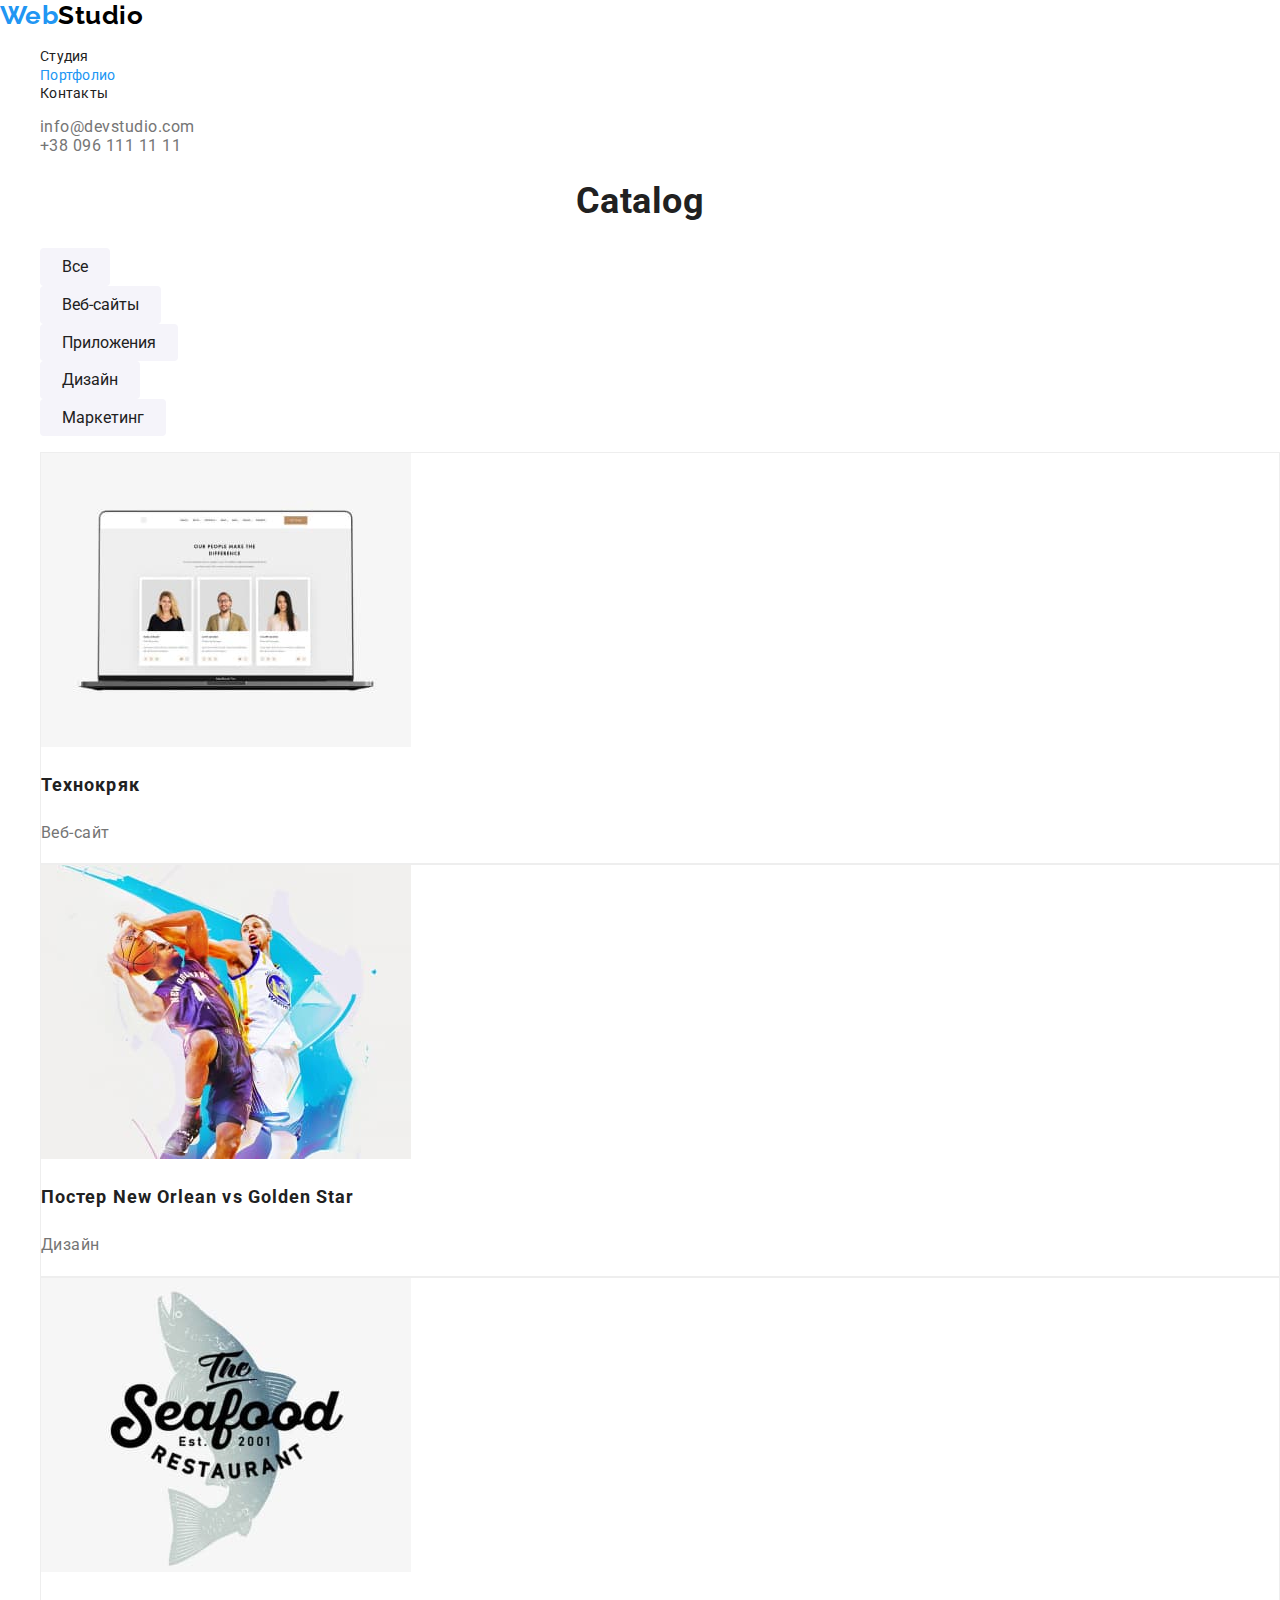
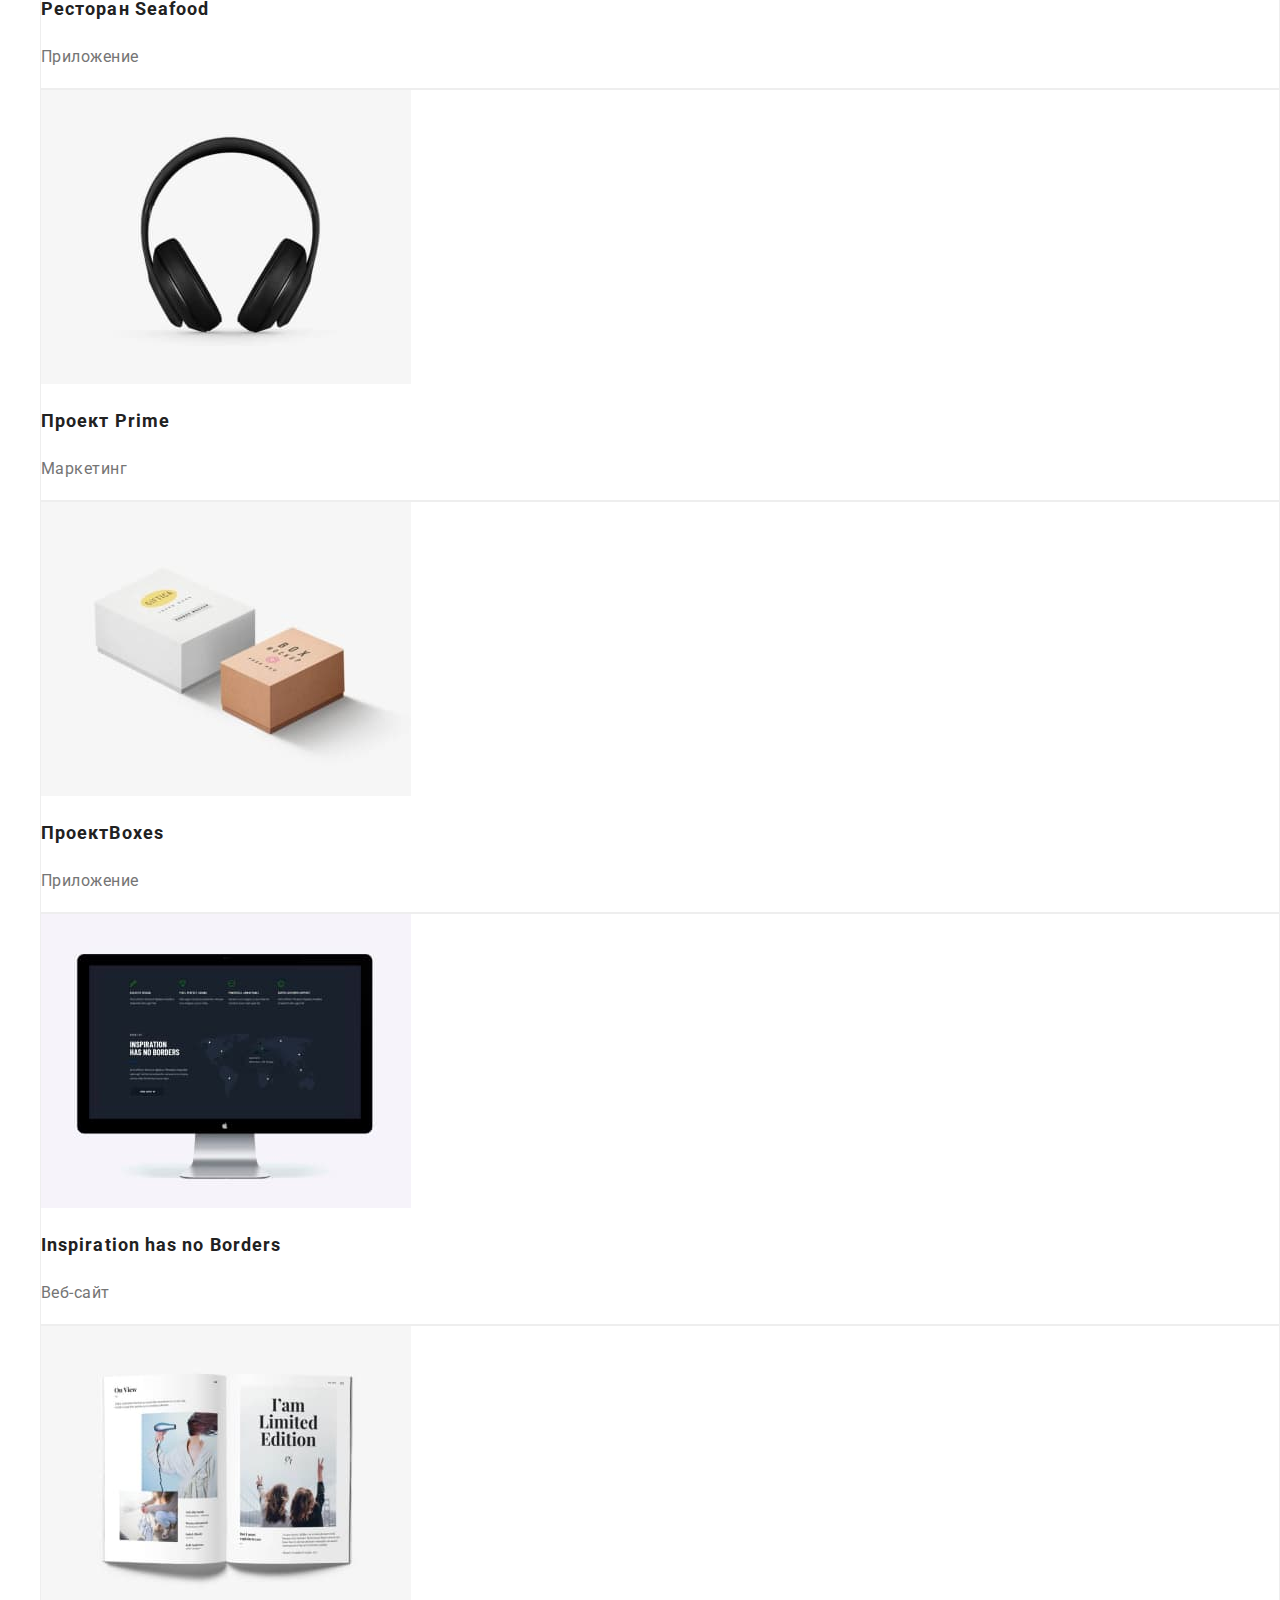
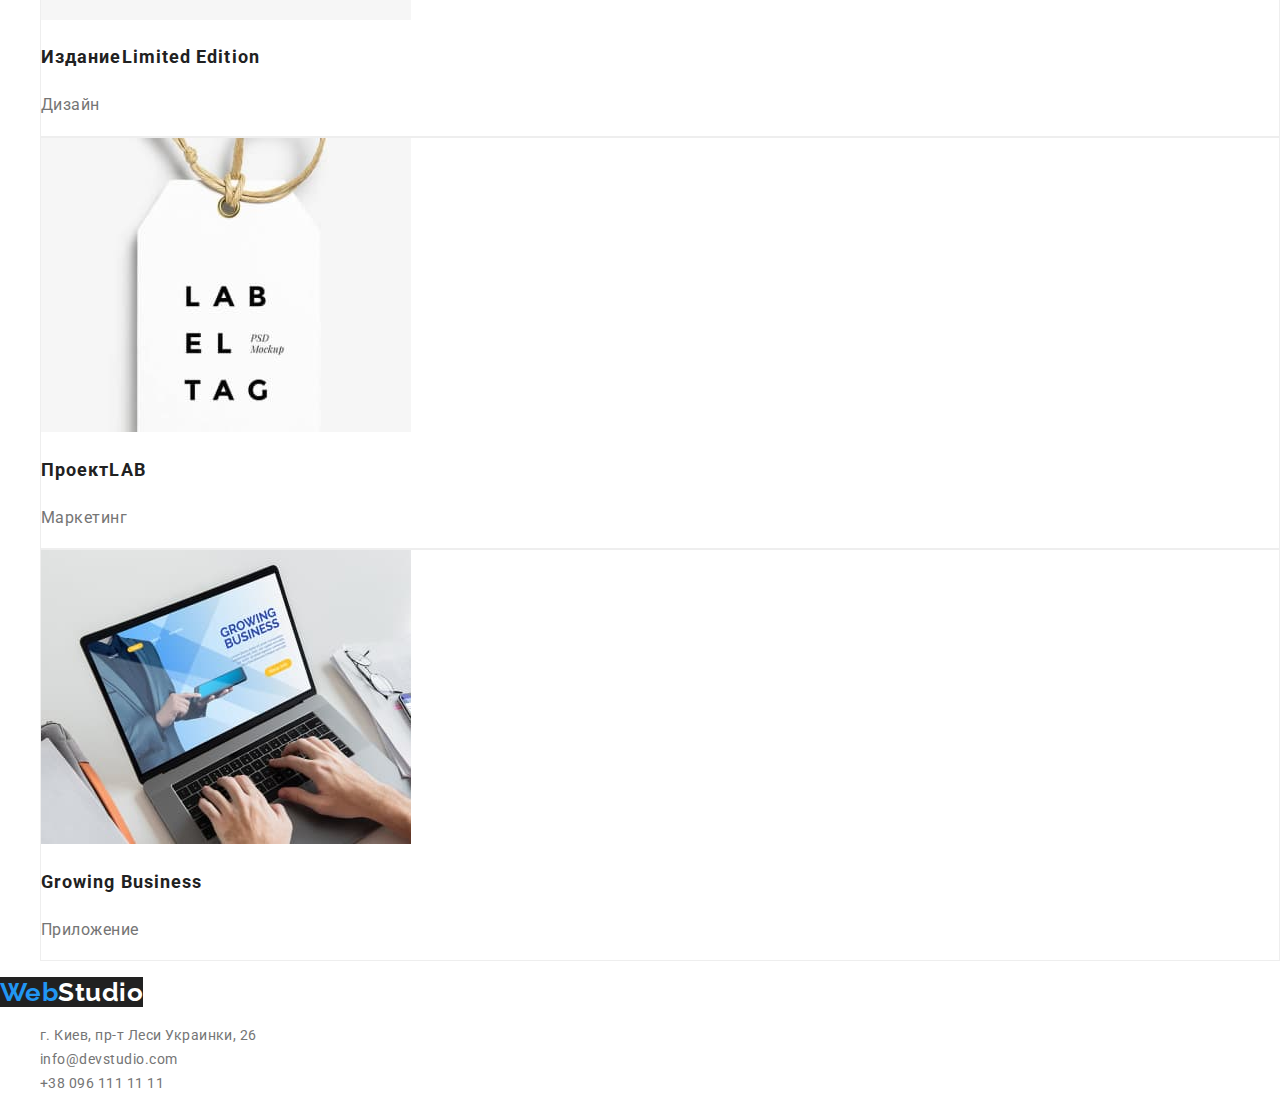
==== portfolio.html @ 79426d32 "p16" ====
<!DOCTYPE html>
<html lang="ru">
<head>
    <meta charset="UTF-8">
    <meta http-equiv="X-UA-Compatible" content="IE=edge">
    <meta name="viewport" content="width=device-width, initial-scale=1.0">
    <title>Portfolio</title>
    <link rel="preconnect" href="https://fonts.googleapis.com">
    <link rel="preconnect" href="https://fonts.gstatic.com" crossorigin>
    <link rel="preconnect" href="https://fonts.googleapis.com">
    <link rel="preconnect" href="https://fonts.gstatic.com" crossorigin>
    <link href="https://fonts.googleapis.com/css2?family=Raleway:wght@700&family=Roboto:wght@400;500;700;900&display=swap"
        rel="stylesheet">
    <link rel="stylesheet" href="https://cdnjs.cloudflare.com/ajax/libs/modern-normalize/1.1.0/modern-normalize.min.css">
    <link rel="stylesheet" href="./css/common.css">
    <link rel="stylesheet" href="./css/style.css">
</head>
<body>
    <header class="page-header">
        <div class="container">
            <nav class="site-nav">
                <a class="logo" lang="en" href="#">
                    <span class="logo-part" lang="en">Web</span>Studio
                </a>
                <ul class="list">
                    <li class="item">
                        <a class="link" href="./index.html">
                            Студия
                        </a>
                    </li>
                    <li class="item">
                        <a class="link current" href="./portfolio.html">
                            Портфолио
                        </a>
                    </li>
                    <li class="item">
                        <a class="link" href="#">
                            Контакты
                        </a>
                    </li>
                </ul>
            </nav>
            <ul class="contacts list">
                <li class="item">
                    <a class="link" href="mailto:info@devstudio.com">
                        info@devstudio.com
                    </a>
                </li>
                <li class="item">
                    <a class="link" href="tel:+380961111111">
                        +38 096 111 11 11
                    </a>
                </li>
            </ul>
        </div>
    </header>
    <main>
        <section class="catalog">
            <div class="container container-menu">
                <h1 class="section-title" lang="en">
                    Catalog
                </h1>
                <ul class="menu-list list">
                    <li class="item">
                        <button type="button" class="btn">
                            Все
                        </button>
                    </li>
                    <li class="item">
                        <button type="button" class="btn">
                            Веб-сайты
                        </button>
                    <li class="item">
                        <button type="button" class="btn">
                            Приложения
                        </button>
                    </li>
                    <li class="item">
                        <button type="button" class="btn">
                            Дизайн
                        </button>
                    </li>
                    <li class="item">
                        <button type="button" class="btn">
                            Маркетинг
                        </button>
                    </li>
                </ul>
            </div>
            <div class="container container-catalog">
                <ul class="catalog-list list">
                    <li class="item">
                        <a class="link" href="">
                            <img class="image" src="./images/portfolio/catalog_img1.jpg" alt="страница_веб-сайта" width="370">
                            <h2 class="title">Технокряк</h2>
                            <p class="inform">Веб-сайт</p>
                        </a>
                    </li>
                    <li class="item">
                        <a class="link" href="">
                            <img class="image" src="./images/portfolio/catalog_img2.jpg" alt="баскетбол" width="370">
                            <h2 class="title">Постер <span lang="en">New Orlean vs Golden Star</span></h2>
                            <p class="inform">Дизайн</p>
                        </a>
                    </li>
                    <li class="item">
                        <a class="link" href="">
                            <img class="image" src="./images/portfolio/catalog_img3.jpg" alt="лого-рыба" width="370">
                            <h2 class="title">Ресторан <span lang="en">Seafood</span></h2>
                            <p class="inform">Приложение</p>
                        </a>
                    </li>
                    <li class="item">
                        <a class="link" href="">
                            <img class="image" src="./images/portfolio/catalog_img4.jpg" alt="наушники" width="370">
                            <h2 class="title">Проект <span lang="en">Prime</span></h2>
                            <p class="inform">Маркетинг</p>
                        </a>
                    </li>
                    <li class="item">
                        <a class="link" href="">
                            <img class="image" src="./images/portfolio/catalog_img5.jpg" alt="коробки" width="370">
                            <h2 class="title">Проект<span lang="en">Boxes</span></h2>
                            <p class="inform">Приложение</p>
                        </a>
                    </li>
                    <li class="item">
                        <a class="link" href="">
                            <img class="image" src="./images/portfolio/catalog_img6.jpg" alt="страница_веб-сайта" width="370">
                            <h2 class="title" lang="en">Inspiration has no Borders</h2>
                            <p class="inform">Веб-сайт</p>
                        </a>
                    </li>
                    <li class="item">
                        <a class="link" href="">
                            <img class="image" src="./images/portfolio/catalog_img7.jpg" alt="журнал" width="370">
                            <h2 class="title">Издание<span lang="en">Limited Edition</span></h2>
                            <p class="inform">Дизайн</p>
                        </a>
                    </li>
                    <li class="item">
                        <a class="link" href="">
                            <img class="image" src="./images/portfolio/catalog_img8.jpg" alt="етикетка" width="370">
                            <h2 class="title">Проект<span lang="en">LAB</span></h2>
                            <p class="inform">Маркетинг</p>
                        </a>
                    </li>
                    <li class="item">
                        <a class="link" href="">
                            <img class="image" src="./images/portfolio/catalog_img9.jpg" alt="работа_с_ПК" width="370">
                            <h2 class="title" lang="en">Growing Business</h2>
                            <p class="inform">Приложение</p>
                        </a>
                    </li>
                </ul>
            </div>
        </section>
    </main>
    <footer class="page-footer">
        <div class="container">
            <a class="logo" lang="en" href="#">
                <span class="logo-part" lang="en">Web</span>Studio
            </a>
            <address>
                <ul class="address list">
                    <li class="item">
                        <a class="link" href="https://goo.gl/maps/qqfPJEeKQyeXZiAr5">
                            г. Киев, пр-т Леси Украинки, 26
                        </a>
                    </li>
                    <li class="item">
                        <a class="link" href="mailto:info@devstudio.com">
                            info@devstudio.com
                        </a>
                    </li>
                    <li class="item">
                        <a class="link" href="tel:+380961111111">
                            +38 096 111 11 11
                        </a>
                    </li>
                </ul>
            </address>
        </div>
    </footer>
</body>
</html>
---- css/common.css ----
:root {
  --primary-text-color: #757575;
  --title-text-color: #212121;
  --accent-color: #2196f3;
}
html {
  box-sizing: border-box;
}
*,
*::before,
*::after {
  box-sizing: inherit;
}
body {
  margin: 0;
  color: var(--primary-text-color);
  font-family: 'Roboto', sans-serif;
  letter-spacing: 0.03em;
}
.list {
  list-style: none;
}
.section-title {
  color: var(--title-text-color);
  font-weight: 700;
  font-size: 36px;
  line-height: 1.25;
  text-align: center;
}
---- css/style.css ----
/* backgdr-col #E5E5E5, #F5F4FA;
backgdr-col head #fff
цвет осн текста #757575
active col #2196F3
фон героя и футера #2F303A
фон сеекции #F5F4FA 
font-family: 'Raleway', sans-serif;
font-family: 'Roboto', sans-serif;
bold = 700
normal = 400
container(Studio) wigth 1700+30px
pading l+r = 15px
*/

/* header start */
.logo {
  color: #000000;
  font-family: 'Raleway', sans-serif;
  font-weight: 700;
  font-size: 26px;
  line-height: 1.2;
  text-decoration: none;
}
.logo-part {
  color: var(--accent-color);
}
.site-nav .link {
  color: var(--title-text-color);
  font-size: 14px;
  line-height: 1.14;
  letter-spacing: 0.02em;
  text-decoration: none;
}
.site-nav .link.current {
  color: var(--accent-color);
}
.site-nav .link:hover,
.site-nav .link:focus {
  color: var(--accent-color);
}
.contacts .link {
  color: var(--primary-text-color);
  text-decoration: none;
}
.contacts .link:hover,
.contacts .link:focus {
  color: var(--accent-color);
}
/* Hero sect start */
.hero .btn {
  color: #ffffff;
  background-color: var(--accent-color);
  font-weight: 700;
  font-size: 16px;
  line-height: 1.8;
  letter-spacing: 0.06em;
  text-align: center;
}
.hero .title {
  font-weight: 900;
  font-size: 44px;
  line-height: 1.4;
  letter-spacing: 0.06em;
  text-transform: uppercase;
  text-align: center;
  color: #ffffff;
  background-color: var(--title-text-color);
}
/* Benefits */
.benefits .title {
  color: var(--title-text-color);
  font-weight: 700;
  font-size: 14px;
  line-height: 1.14;
  text-transform: uppercase;
}
.benefits .inform {
  color: var(--primary-text-color);
  font-size: 14px;
  line-height: 1.7;
}
/* Our-team */
.our-team .title {
  color: var(--title-text-color);
  font-weight: 500;
  font-size: 16px;
  line-height: 1.18;
}
.our-team .item {
  filter: drop-shadow(0px 4px 4px rgba(0, 0, 0, 0.25));
}
.our-team .inform {
  color: var(--primary-text-color);
  font-size: 16px;
  line-height: 1.18;
}
/* Menu */
.btn {
  color: var(--title-text-color);
  background-color: #f5f4fa;
  font-family: inherit;
  font-size: 16px;
  line-height: 1.6;
  padding: 6px 22px;
  border-radius: 4px;
  border: transparent;
}
.menu-list .btn {
  color: var(--title-text-color);
  background-color: #f5f4fa;
}
.menu-list .btn:hover,
.menu-list .btn:focus {
  color: #ffffff;
  background-color: var(--accent-color);
}
/* Catalog */
.catalog a {
  text-decoration: none;
}
.catalog .title {
  color: var(--title-text-color);
  font-weight: 700;
  font-size: 18px;
  line-height: 2;
  letter-spacing: 0.06em;
}
.catalog .inform {
  color: var(--primary-text-color);
  font-size: 16px;
  line-height: 1.8;
}
.catalog-list .item {
  border: 1px solid #eeeeee;
}
/* Footer */
.address .link {
  font-style: normal;
  font-weight: normal;
  font-size: 14px;
  line-height: 1.7;
  text-decoration: none;
  color: var(--primary-text-color);
}
footer .logo {
  font-weight: 700;
  font-size: 26px;
  line-height: 31px;
  color: #fff;
  background-color: var(--title-text-color);
}
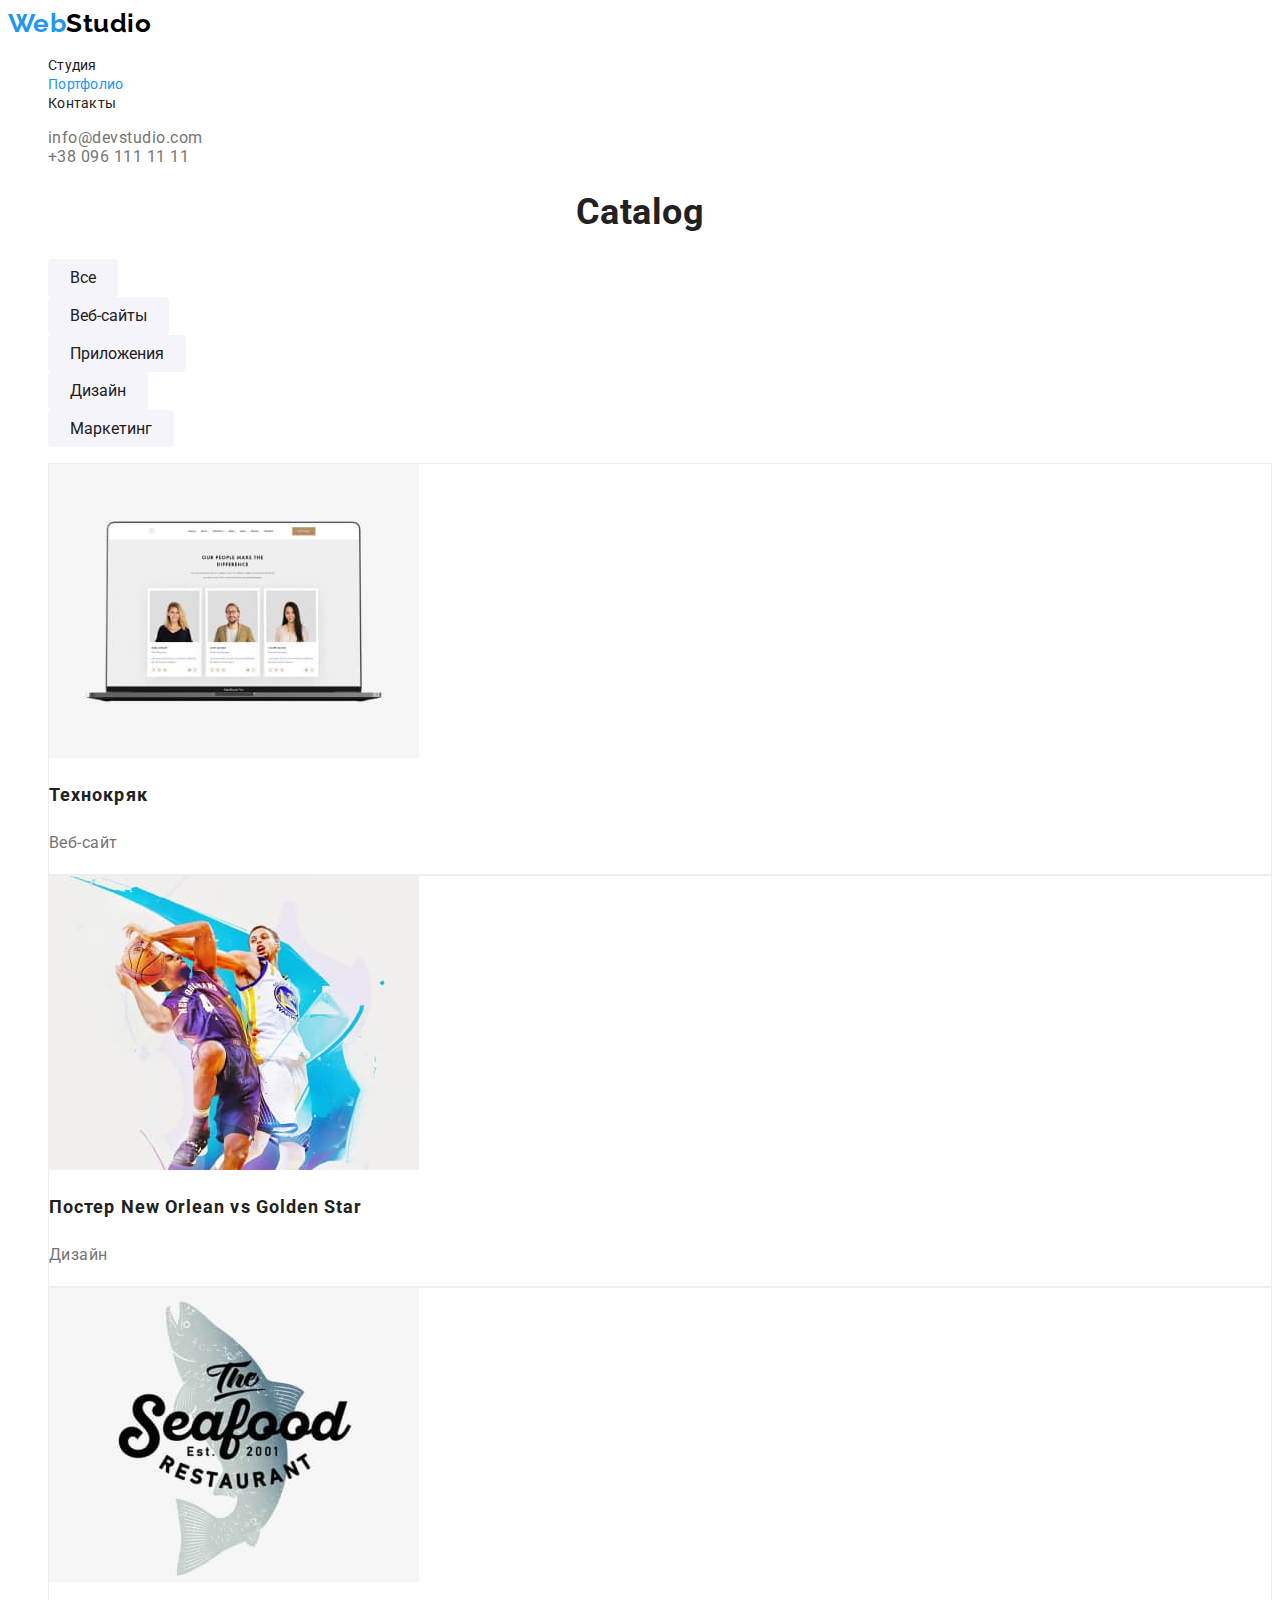
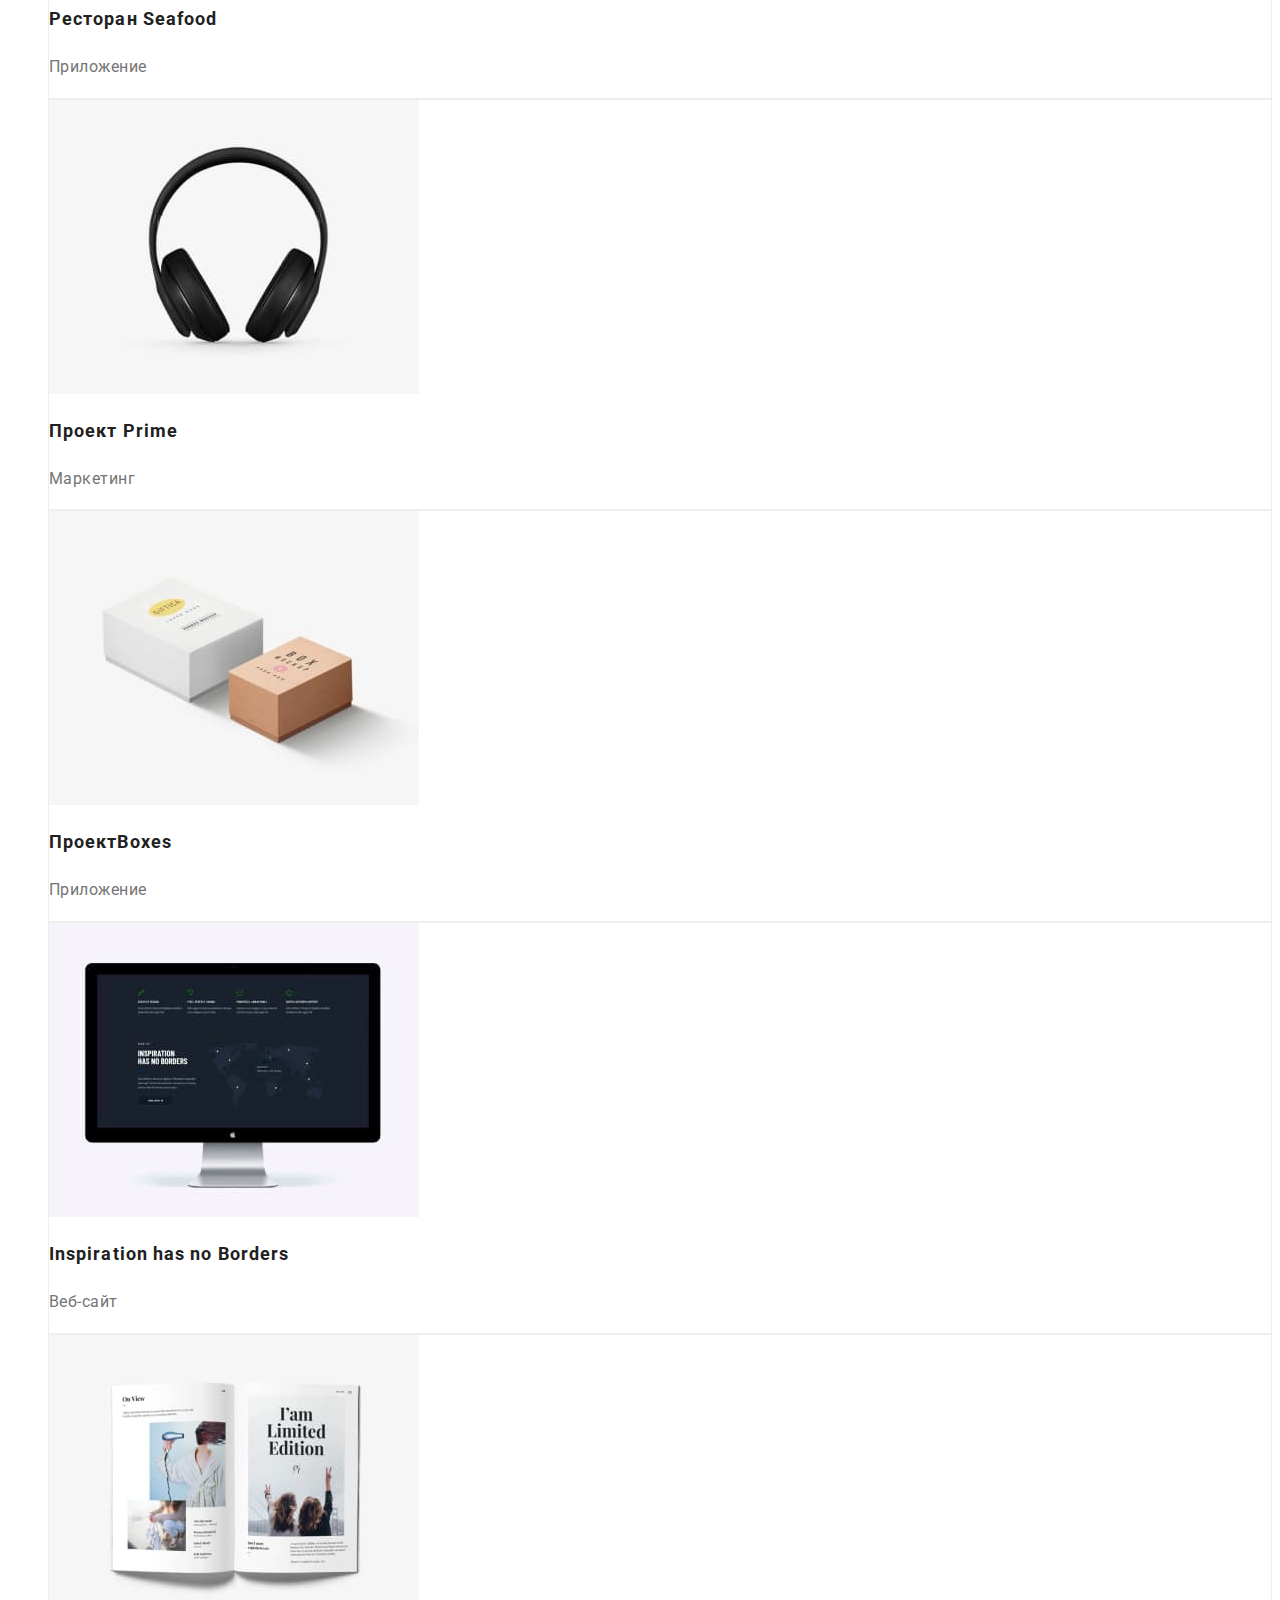
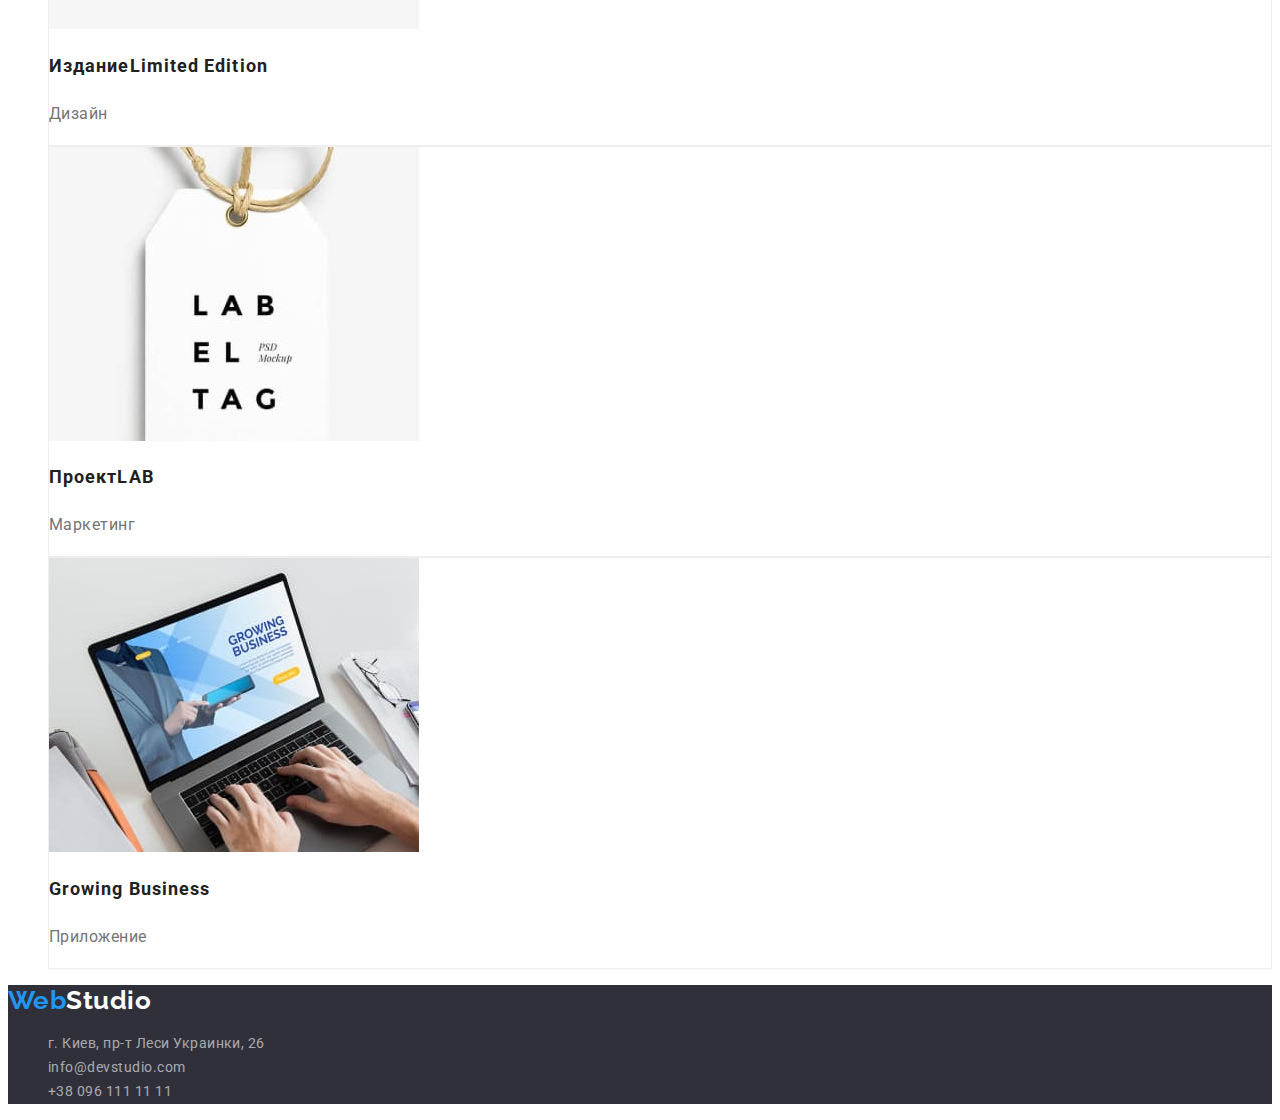
==== commit f41a526a: "point17" ====
--- a/portfolio.html
+++ b/portfolio.html
@@ -11,176 +11,166 @@
     <link rel="preconnect" href="https://fonts.gstatic.com" crossorigin>
     <link href="https://fonts.googleapis.com/css2?family=Raleway:wght@700&family=Roboto:wght@400;500;700;900&display=swap"
         rel="stylesheet">
-    <link rel="stylesheet" href="https://cdnjs.cloudflare.com/ajax/libs/modern-normalize/1.1.0/modern-normalize.min.css">
-    <link rel="stylesheet" href="./css/common.css">
     <link rel="stylesheet" href="./css/style.css">
 </head>
 <body>
     <header class="page-header">
-        <div class="container">
-            <nav class="site-nav">
-                <a class="logo" lang="en" href="#">
-                    <span class="logo-part" lang="en">Web</span>Studio
+        <nav class="site-nav">
+            <a class="logo" lang="en" href="#">
+                <span class="logo-part" lang="en">Web</span>Studio
+            </a>
+            <ul class="list">
+                <li class="item">
+                    <a class="link" href="./index.html">
+                        Студия
+                    </a>
+                </li>
+                <li class="item">
+                    <a class="link current" href="./portfolio.html">
+                        Портфолио
+                    </a>
+                </li>
+                <li class="item">
+                    <a class="link" href="#">
+                        Контакты
+                    </a>
+                </li>
+            </ul>
+        </nav>
+        <ul class="contacts list">
+            <li class="item">
+                <a class="link contact" href="mailto:info@devstudio.com">
+                    info@devstudio.com
                 </a>
-                <ul class="list">
-                    <li class="item">
-                        <a class="link" href="./index.html">
-                            Студия
-                        </a>
-                    </li>
-                    <li class="item">
-                        <a class="link current" href="./portfolio.html">
-                            Портфолио
-                        </a>
-                    </li>
-                    <li class="item">
-                        <a class="link" href="#">
-                            Контакты
-                        </a>
-                    </li>
-                </ul>
-            </nav>
-            <ul class="contacts list">
+            </li>
+            <li class="item">
+                <a class="link contact" href="tel:+380961111111">
+                    +38 096 111 11 11
+                </a>
+            </li>
+        </ul>
+    </header>
+    <main>
+        <section class="catalog">
+            <h1 class="section-title" lang="en">
+                Catalog
+            </h1>
+            <ul class="menu-list list">
                 <li class="item">
-                    <a class="link" href="mailto:info@devstudio.com">
+                    <button type="button" class="btn">
+                        Все
+                    </button>
+                </li>
+                <li class="item">
+                    <button type="button" class="btn">
+                        Веб-сайты
+                    </button>
+                <li class="item">
+                    <button type="button" class="btn">
+                        Приложения
+                    </button>
+                </li>
+                <li class="item">
+                    <button type="button" class="btn">
+                        Дизайн
+                    </button>
+                </li>
+                <li class="item">
+                    <button type="button" class="btn">
+                        Маркетинг
+                    </button>
+                </li>
+            </ul>
+            <ul class="catalog-list list">
+                <li class="item">
+                    <a class="link" href="">
+                        <img class="image" src="./images/portfolio/catalog_img1.jpg" alt="страница_веб-сайта" width="370">
+                        <h2 class="title">Технокряк</h2>
+                        <p class="inform">Веб-сайт</p>
+                    </a>
+                </li>
+                <li class="item">
+                    <a class="link" href="">
+                        <img class="image" src="./images/portfolio/catalog_img2.jpg" alt="баскетбол" width="370">
+                        <h2 class="title">Постер <span lang="en">New Orlean vs Golden Star</span></h2>
+                        <p class="inform">Дизайн</p>
+                    </a>
+                </li>
+                <li class="item">
+                    <a class="link" href="">
+                        <img class="image" src="./images/portfolio/catalog_img3.jpg" alt="лого-рыба" width="370">
+                        <h2 class="title">Ресторан <span lang="en">Seafood</span></h2>
+                        <p class="inform">Приложение</p>
+                    </a>
+                </li>
+                <li class="item">
+                    <a class="link" href="">
+                        <img class="image" src="./images/portfolio/catalog_img4.jpg" alt="наушники" width="370">
+                        <h2 class="title">Проект <span lang="en">Prime</span></h2>
+                        <p class="inform">Маркетинг</p>
+                    </a>
+                </li>
+                <li class="item">
+                    <a class="link" href="">
+                        <img class="image" src="./images/portfolio/catalog_img5.jpg" alt="коробки" width="370">
+                        <h2 class="title">Проект<span lang="en">Boxes</span></h2>
+                        <p class="inform">Приложение</p>
+                    </a>
+                </li>
+                <li class="item">
+                    <a class="link" href="">
+                        <img class="image" src="./images/portfolio/catalog_img6.jpg" alt="страница_веб-сайта" width="370">
+                        <h2 class="title" lang="en">Inspiration has no Borders</h2>
+                        <p class="inform">Веб-сайт</p>
+                    </a>
+                </li>
+                <li class="item">
+                    <a class="link" href="">
+                        <img class="image" src="./images/portfolio/catalog_img7.jpg" alt="журнал" width="370">
+                        <h2 class="title">Издание<span lang="en">Limited Edition</span></h2>
+                        <p class="inform">Дизайн</p>
+                    </a>
+                </li>
+                <li class="item">
+                    <a class="link" href="">
+                        <img class="image" src="./images/portfolio/catalog_img8.jpg" alt="етикетка" width="370">
+                        <h2 class="title">Проект<span lang="en">LAB</span></h2>
+                        <p class="inform">Маркетинг</p>
+                    </a>
+                </li>
+                <li class="item">
+                    <a class="link" href="">
+                        <img class="image" src="./images/portfolio/catalog_img9.jpg" alt="работа_с_ПК" width="370">
+                        <h2 class="title" lang="en">Growing Business</h2>
+                        <p class="inform">Приложение</p>
+                    </a>
+                </li>
+            </ul>
+        </section>
+    </main>
+    <footer class="page-footer">
+        <a class="logo" lang="en" href="#">
+            <span class="logo-part" lang="en">Web</span>Studio
+        </a>
+        <address>
+            <ul class="address list">
+                <li class="item">
+                    <a class="link" href="https://goo.gl/maps/qqfPJEeKQyeXZiAr5">
+                        г. Киев, пр-т Леси Украинки, 26
+                    </a>
+                </li>
+                <li class="item">
+                    <a class="link contact" href="mailto:info@devstudio.com">
                         info@devstudio.com
                     </a>
                 </li>
                 <li class="item">
-                    <a class="link" href="tel:+380961111111">
+                    <a class="link contact" href="tel:+380961111111">
                         +38 096 111 11 11
                     </a>
                 </li>
             </ul>
-        </div>
-    </header>
-    <main>
-        <section class="catalog">
-            <div class="container container-menu">
-                <h1 class="section-title" lang="en">
-                    Catalog
-                </h1>
-                <ul class="menu-list list">
-                    <li class="item">
-                        <button type="button" class="btn">
-                            Все
-                        </button>
-                    </li>
-                    <li class="item">
-                        <button type="button" class="btn">
-                            Веб-сайты
-                        </button>
-                    <li class="item">
-                        <button type="button" class="btn">
-                            Приложения
-                        </button>
-                    </li>
-                    <li class="item">
-                        <button type="button" class="btn">
-                            Дизайн
-                        </button>
-                    </li>
-                    <li class="item">
-                        <button type="button" class="btn">
-                            Маркетинг
-                        </button>
-                    </li>
-                </ul>
-            </div>
-            <div class="container container-catalog">
-                <ul class="catalog-list list">
-                    <li class="item">
-                        <a class="link" href="">
-                            <img class="image" src="./images/portfolio/catalog_img1.jpg" alt="страница_веб-сайта" width="370">
-                            <h2 class="title">Технокряк</h2>
-                            <p class="inform">Веб-сайт</p>
-                        </a>
-                    </li>
-                    <li class="item">
-                        <a class="link" href="">
-                            <img class="image" src="./images/portfolio/catalog_img2.jpg" alt="баскетбол" width="370">
-                            <h2 class="title">Постер <span lang="en">New Orlean vs Golden Star</span></h2>
-                            <p class="inform">Дизайн</p>
-                        </a>
-                    </li>
-                    <li class="item">
-                        <a class="link" href="">
-                            <img class="image" src="./images/portfolio/catalog_img3.jpg" alt="лого-рыба" width="370">
-                            <h2 class="title">Ресторан <span lang="en">Seafood</span></h2>
-                            <p class="inform">Приложение</p>
-                        </a>
-                    </li>
-                    <li class="item">
-                        <a class="link" href="">
-                            <img class="image" src="./images/portfolio/catalog_img4.jpg" alt="наушники" width="370">
-                            <h2 class="title">Проект <span lang="en">Prime</span></h2>
-                            <p class="inform">Маркетинг</p>
-                        </a>
-                    </li>
-                    <li class="item">
-                        <a class="link" href="">
-                            <img class="image" src="./images/portfolio/catalog_img5.jpg" alt="коробки" width="370">
-                            <h2 class="title">Проект<span lang="en">Boxes</span></h2>
-                            <p class="inform">Приложение</p>
-                        </a>
-                    </li>
-                    <li class="item">
-                        <a class="link" href="">
-                            <img class="image" src="./images/portfolio/catalog_img6.jpg" alt="страница_веб-сайта" width="370">
-                            <h2 class="title" lang="en">Inspiration has no Borders</h2>
-                            <p class="inform">Веб-сайт</p>
-                        </a>
-                    </li>
-                    <li class="item">
-                        <a class="link" href="">
-                            <img class="image" src="./images/portfolio/catalog_img7.jpg" alt="журнал" width="370">
-                            <h2 class="title">Издание<span lang="en">Limited Edition</span></h2>
-                            <p class="inform">Дизайн</p>
-                        </a>
-                    </li>
-                    <li class="item">
-                        <a class="link" href="">
-                            <img class="image" src="./images/portfolio/catalog_img8.jpg" alt="етикетка" width="370">
-                            <h2 class="title">Проект<span lang="en">LAB</span></h2>
-                            <p class="inform">Маркетинг</p>
-                        </a>
-                    </li>
-                    <li class="item">
-                        <a class="link" href="">
-                            <img class="image" src="./images/portfolio/catalog_img9.jpg" alt="работа_с_ПК" width="370">
-                            <h2 class="title" lang="en">Growing Business</h2>
-                            <p class="inform">Приложение</p>
-                        </a>
-                    </li>
-                </ul>
-            </div>
-        </section>
-    </main>
-    <footer class="page-footer">
-        <div class="container">
-            <a class="logo" lang="en" href="#">
-                <span class="logo-part" lang="en">Web</span>Studio
-            </a>
-            <address>
-                <ul class="address list">
-                    <li class="item">
-                        <a class="link" href="https://goo.gl/maps/qqfPJEeKQyeXZiAr5">
-                            г. Киев, пр-т Леси Украинки, 26
-                        </a>
-                    </li>
-                    <li class="item">
-                        <a class="link" href="mailto:info@devstudio.com">
-                            info@devstudio.com
-                        </a>
-                    </li>
-                    <li class="item">
-                        <a class="link" href="tel:+380961111111">
-                            +38 096 111 11 11
-                        </a>
-                    </li>
-                </ul>
-            </address>
-        </div>
+        </address>
     </footer>
 </body>
 </html>--- a/css/style.css
+++ b/css/style.css
@@ -11,7 +11,43 @@
 container(Studio) wigth 1700+30px
 pading l+r = 15px
 */
-
+/* ------- */
+:root {
+  --primary-text-color: #757575;
+  --title-text-color: #212121;
+  --accent-color: #2196f3;
+}
+body {
+  background-color: #ffffff;
+  color: var(--primary-text-color);
+  font-family: 'Roboto', sans-serif;
+  letter-spacing: 0.03em;
+}
+.list {
+  list-style: none;
+}
+.section-title {
+  color: var(--title-text-color);
+  font-weight: 700;
+  font-size: 36px;
+  line-height: 1.25;
+  text-align: center;
+}
+.link.contact:hover,
+.link.contact:focus {
+  color: var(--accent-color);
+}
+.btn {
+  color: var(--title-text-color);
+  background-color: #f5f4fa;
+  font-family: inherit;
+  font-size: 16px;
+  line-height: 1.6;
+  padding: 6px 22px;
+  border-radius: 4px;
+  border: transparent;
+  cursor: pointer;
+}
 /* header start */
 .logo {
   color: #000000;
@@ -42,20 +78,7 @@
   color: var(--primary-text-color);
   text-decoration: none;
 }
-.contacts .link:hover,
-.contacts .link:focus {
-  color: var(--accent-color);
-}
 /* Hero sect start */
-.hero .btn {
-  color: #ffffff;
-  background-color: var(--accent-color);
-  font-weight: 700;
-  font-size: 16px;
-  line-height: 1.8;
-  letter-spacing: 0.06em;
-  text-align: center;
-}
 .hero .title {
   font-weight: 900;
   font-size: 44px;
@@ -65,6 +88,15 @@
   text-align: center;
   color: #ffffff;
   background-color: var(--title-text-color);
+}
+.hero .btn {
+  color: #ffffff;
+  background-color: var(--accent-color);
+  font-weight: 700;
+  font-size: 16px;
+  line-height: 1.8;
+  letter-spacing: 0.06em;
+  text-align: center;
 }
 /* Benefits */
 .benefits .title {
@@ -80,14 +112,14 @@
   line-height: 1.7;
 }
 /* Our-team */
+.our-team {
+  background: #f5f4fa;
+}
 .our-team .title {
   color: var(--title-text-color);
   font-weight: 500;
   font-size: 16px;
   line-height: 1.18;
-}
-.our-team .item {
-  filter: drop-shadow(0px 4px 4px rgba(0, 0, 0, 0.25));
 }
 .our-team .inform {
   color: var(--primary-text-color);
@@ -95,16 +127,7 @@
   line-height: 1.18;
 }
 /* Menu */
-.btn {
-  color: var(--title-text-color);
-  background-color: #f5f4fa;
-  font-family: inherit;
-  font-size: 16px;
-  line-height: 1.6;
-  padding: 6px 22px;
-  border-radius: 4px;
-  border: transparent;
-}
+
 .menu-list .btn {
   color: var(--title-text-color);
   background-color: #f5f4fa;
@@ -131,21 +154,22 @@
   line-height: 1.8;
 }
 .catalog-list .item {
+  background: #ffffff;
   border: 1px solid #eeeeee;
 }
 /* Footer */
+.page-footer {
+  background: #2f303a;
+}
 .address .link {
   font-style: normal;
-  font-weight: normal;
+  font-weight: 400;
   font-size: 14px;
   line-height: 1.7;
   text-decoration: none;
-  color: var(--primary-text-color);
+  color: rgba(255, 255, 255, 0.6);
 }
-footer .logo {
-  font-weight: 700;
-  font-size: 26px;
-  line-height: 31px;
+.page-footer .logo {
   color: #fff;
-  background-color: var(--title-text-color);
+  background-color: #2f303a;
 }
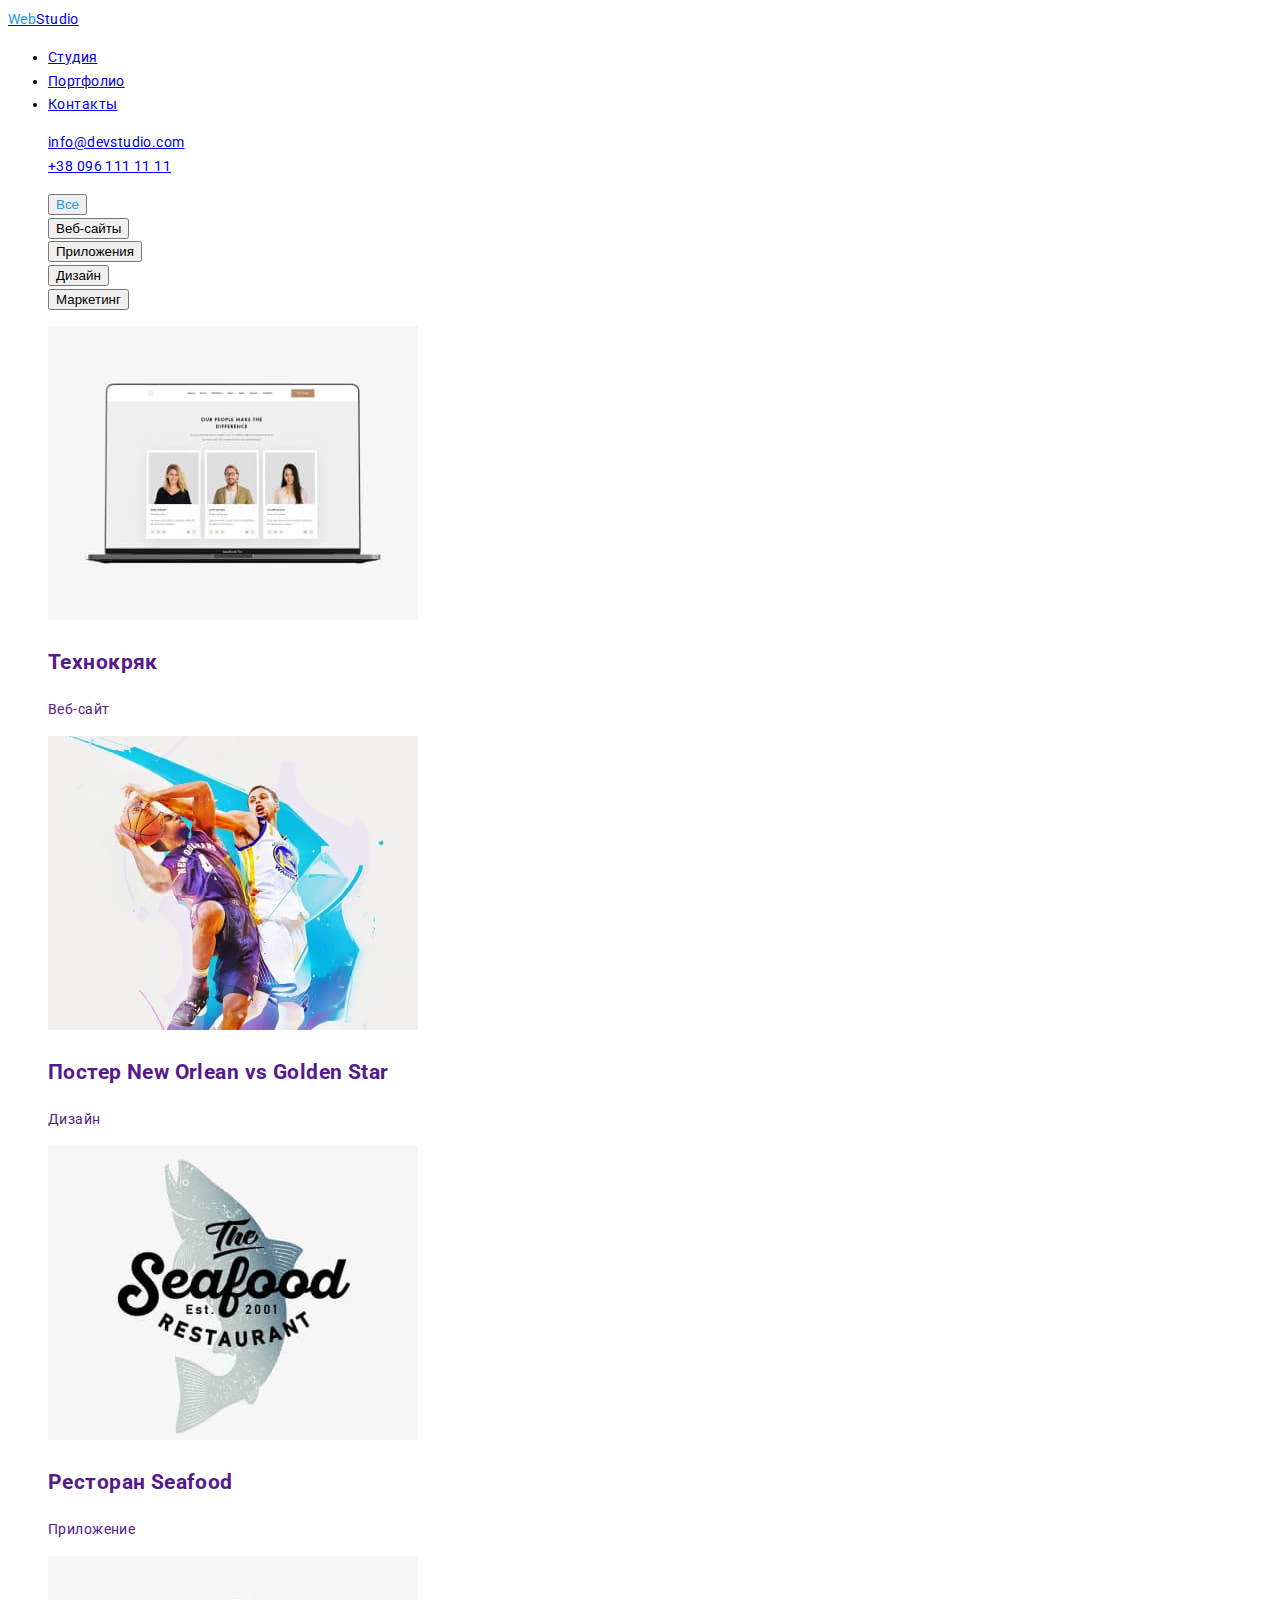
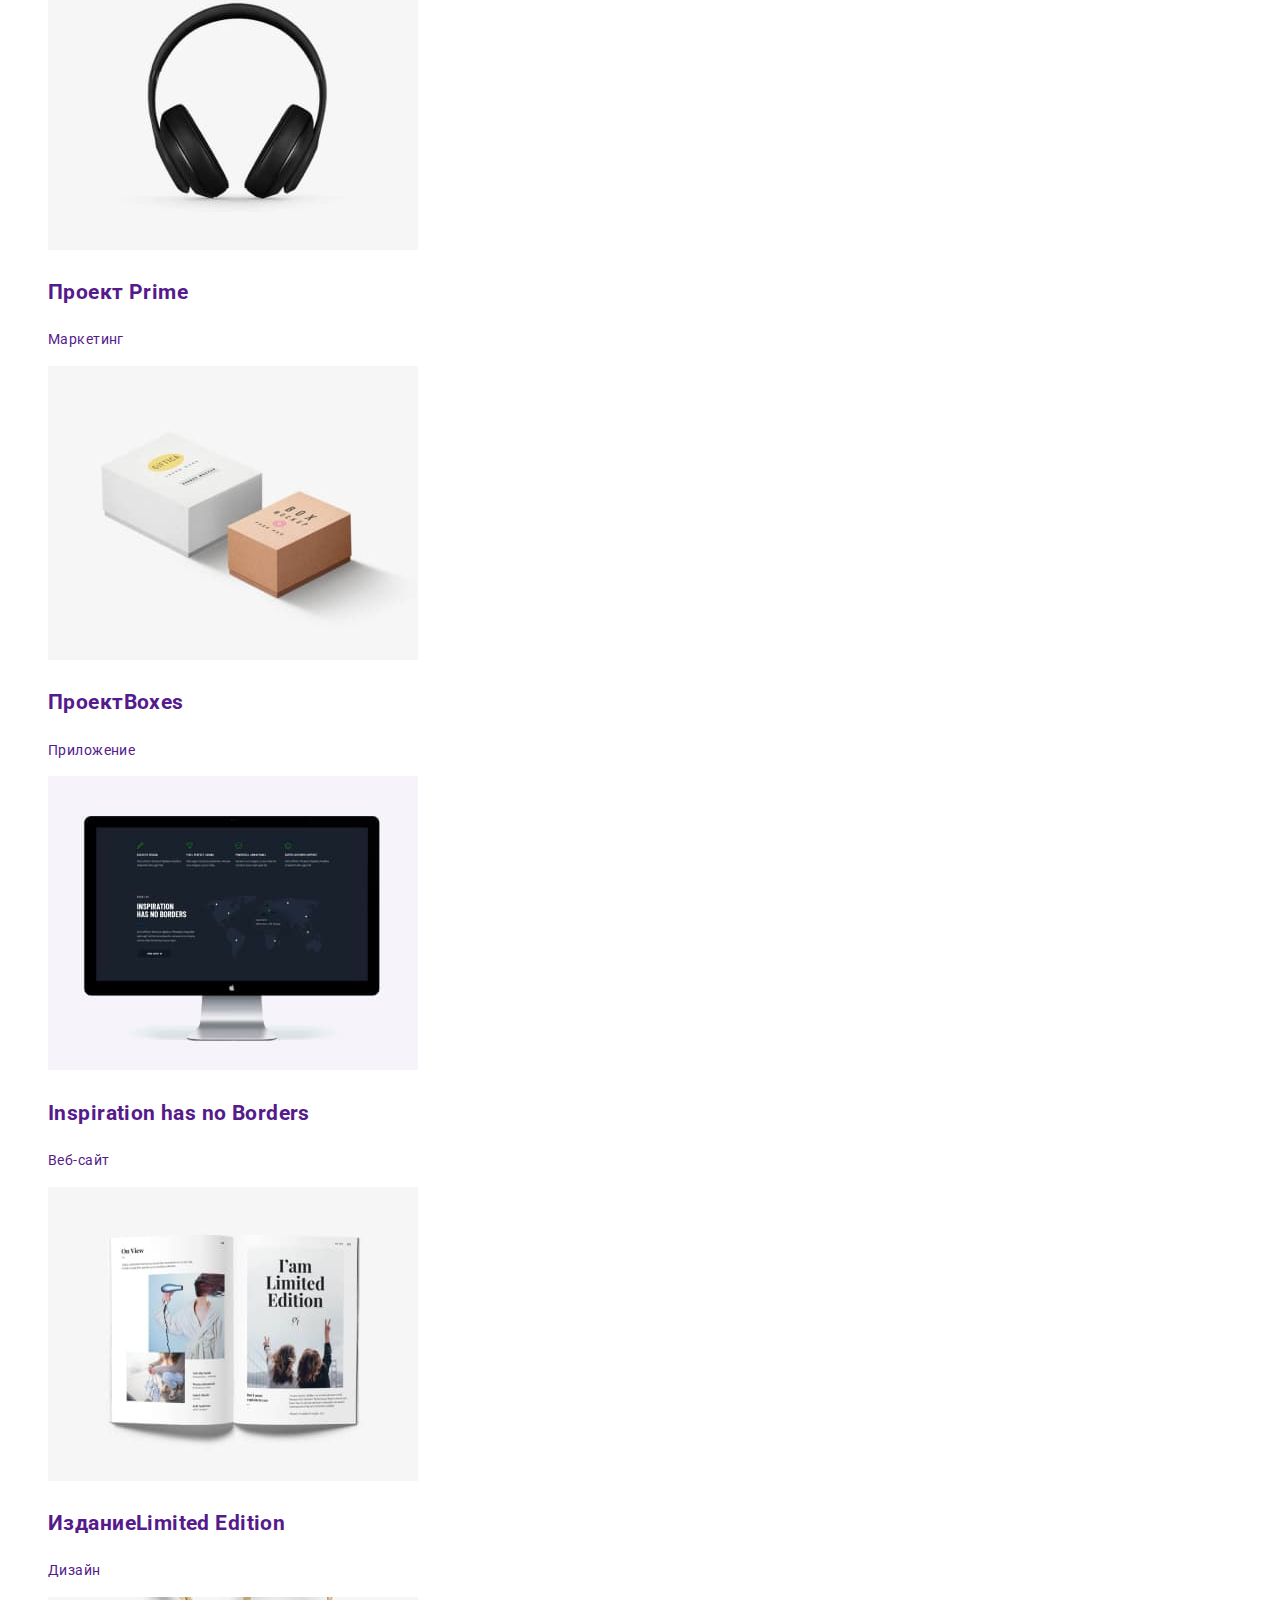
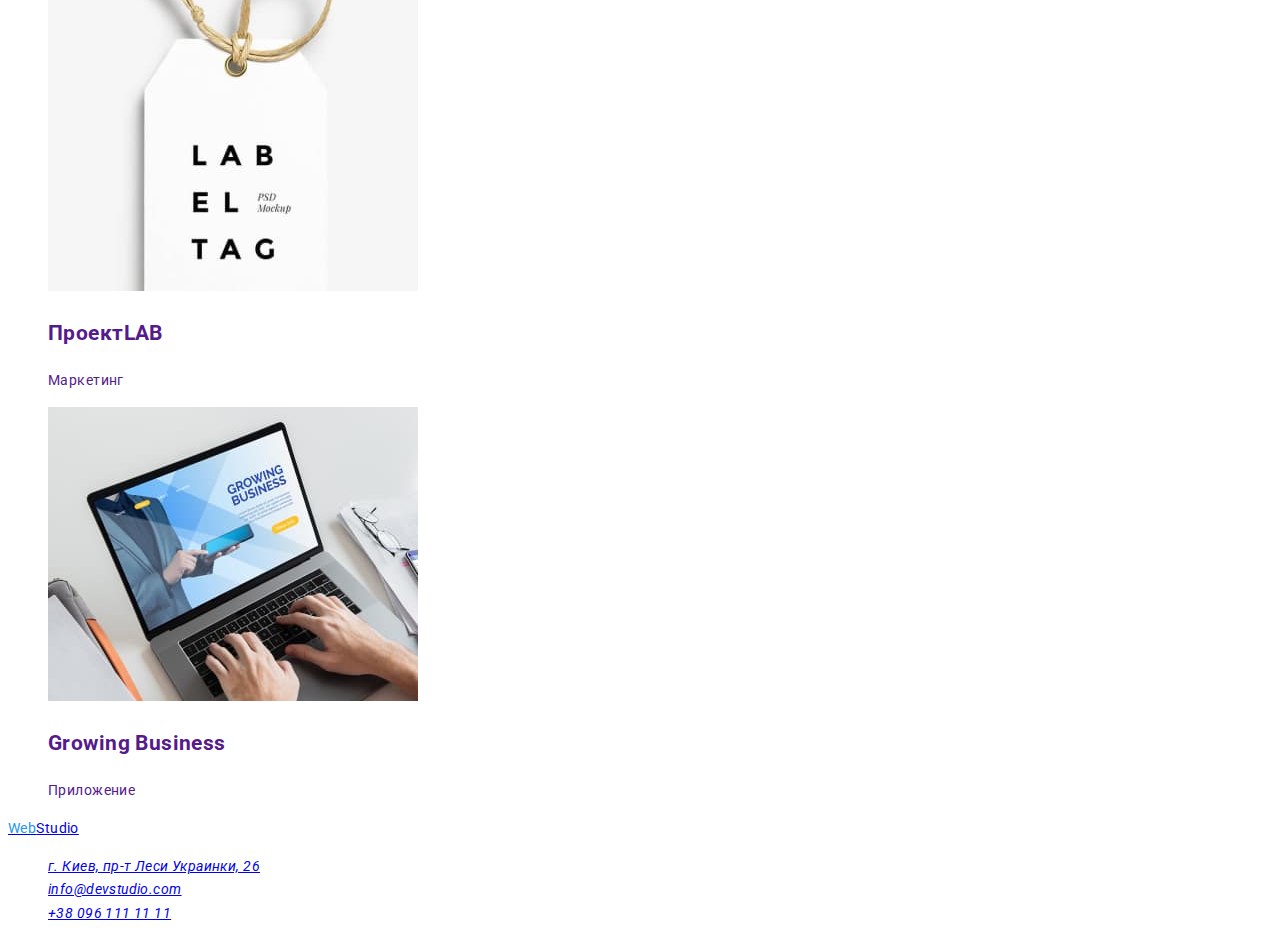
==== commit dbfa83f6: "p20" ====
--- a/portfolio.html
+++ b/portfolio.html
@@ -7,44 +7,42 @@
     <title>Portfolio</title>
     <link rel="preconnect" href="https://fonts.googleapis.com">
     <link rel="preconnect" href="https://fonts.gstatic.com" crossorigin>
-    <link rel="preconnect" href="https://fonts.googleapis.com">
-    <link rel="preconnect" href="https://fonts.gstatic.com" crossorigin>
     <link href="https://fonts.googleapis.com/css2?family=Raleway:wght@700&family=Roboto:wght@400;500;700;900&display=swap"
         rel="stylesheet">
     <link rel="stylesheet" href="./css/style.css">
 </head>
 <body>
-    <header class="page-header">
-        <nav class="site-nav">
-            <a class="logo" lang="en" href="#">
+    <header class="header">
+        <nav class="nav">
+            <a class="header-logo" lang="en" href="#">
                 <span class="logo-part" lang="en">Web</span>Studio
             </a>
-            <ul class="list">
-                <li class="item">
-                    <a class="link" href="./index.html">
+            <ul class="nav-list">
+                <li class="nav-item">
+                    <a class="nav-link" href="./index.html">
                         Студия
                     </a>
                 </li>
-                <li class="item">
-                    <a class="link current" href="./portfolio.html">
+                <li class="nav-item"-nav>
+                    <a class="nav-link current" href="./portfolio.html">
                         Портфолио
                     </a>
                 </li>
-                <li class="item">
-                    <a class="link" href="#">
+                <li class="nav-item">
+                    <a class="nav-link" href="#">
                         Контакты
                     </a>
                 </li>
             </ul>
         </nav>
-        <ul class="contacts list">
-            <li class="item">
-                <a class="link contact" href="mailto:info@devstudio.com">
+        <ul class="header-contacts list">
+            <li class="header-contacts-item">
+                <a class="header-contacts-link contact" href="mailto:info@devstudio.com">
                     info@devstudio.com
                 </a>
             </li>
-            <li class="item">
-                <a class="link contact" href="tel:+380961111111">
+            <li class="header-contacts-item">
+                <a class="header-contacts-link contact" href="tel:+380961111111">
                     +38 096 111 11 11
                 </a>
             </li>
@@ -52,120 +50,120 @@
     </header>
     <main>
         <section class="catalog">
-            <h1 class="section-title" lang="en">
+            <h1 hidden class="catalog-title section-title" lang="en">
                 Catalog
             </h1>
-            <ul class="menu-list list">
-                <li class="item">
-                    <button type="button" class="btn">
+            <ul class="filter-list list">
+                <li class="filter-item">
+                    <button type="button" class="filter-btn btn-current">
                         Все
                     </button>
                 </li>
-                <li class="item">
-                    <button type="button" class="btn">
+                <li class="filter-item">
+                    <button type="button" class="filter-btn">
                         Веб-сайты
                     </button>
-                <li class="item">
-                    <button type="button" class="btn">
+                <li class="filter-item">
+                    <button type="button" class="filter-btn">
                         Приложения
                     </button>
                 </li>
-                <li class="item">
-                    <button type="button" class="btn">
+                <li class="filter-item">
+                    <button type="button" class="filter-btn">
                         Дизайн
                     </button>
                 </li>
-                <li class="item">
-                    <button type="button" class="btn">
+                <li class="filter-item">
+                    <button type="button" class="filter-btn">
                         Маркетинг
                     </button>
                 </li>
             </ul>
-            <ul class="catalog-list list">
-                <li class="item">
-                    <a class="link" href="">
-                        <img class="image" src="./images/portfolio/catalog_img1.jpg" alt="страница_веб-сайта" width="370">
-                        <h2 class="title">Технокряк</h2>
-                        <p class="inform">Веб-сайт</p>
+            <ul class="portfolio-list list">
+                <li class="portfolio-item">
+                    <a class="portfolio-link" href="">
+                        <img class="portfolio-img" src="./images/portfolio/catalog_img1.jpg" alt="страница_веб-сайта" width="370">
+                        <h2 class="portfolio-title">Технокряк</h2>
+                        <p class="portfolio-info">Веб-сайт</p>
                     </a>
                 </li>
-                <li class="item">
-                    <a class="link" href="">
-                        <img class="image" src="./images/portfolio/catalog_img2.jpg" alt="баскетбол" width="370">
-                        <h2 class="title">Постер <span lang="en">New Orlean vs Golden Star</span></h2>
-                        <p class="inform">Дизайн</p>
+                <li class="portfolio-item">
+                    <a class="portfolio-link" href="">
+                        <img class="portfolio-img" src="./images/portfolio/catalog_img2.jpg" alt="баскетбол" width="370">
+                        <h2 class="portfolio-subtitle">Постер <span lang="en">New Orlean vs Golden Star</span></h2>
+                        <p class="portfolio-info">Дизайн</p>
                     </a>
                 </li>
-                <li class="item">
-                    <a class="link" href="">
-                        <img class="image" src="./images/portfolio/catalog_img3.jpg" alt="лого-рыба" width="370">
-                        <h2 class="title">Ресторан <span lang="en">Seafood</span></h2>
-                        <p class="inform">Приложение</p>
+                <li class="portfolio-item">
+                    <a class="portfolio-link" href="">
+                        <img class="portfolio-img" src="./images/portfolio/catalog_img3.jpg" alt="лого-рыба" width="370">
+                        <h2 class="portfolio-subtitle">Ресторан <span lang="en">Seafood</span></h2>
+                        <p class="portfolio-info">Приложение</p>
                     </a>
                 </li>
-                <li class="item">
-                    <a class="link" href="">
-                        <img class="image" src="./images/portfolio/catalog_img4.jpg" alt="наушники" width="370">
-                        <h2 class="title">Проект <span lang="en">Prime</span></h2>
-                        <p class="inform">Маркетинг</p>
+                <li class="portfolio-item">
+                    <a class="portfolio-link" href="">
+                        <img class="portfolio-img" src="./images/portfolio/catalog_img4.jpg" alt="наушники" width="370">
+                        <h2 class="portfolio-subtitle">Проект <span lang="en">Prime</span></h2>
+                        <p class="portfolio-inform">Маркетинг</p>
                     </a>
                 </li>
-                <li class="item">
-                    <a class="link" href="">
-                        <img class="image" src="./images/portfolio/catalog_img5.jpg" alt="коробки" width="370">
-                        <h2 class="title">Проект<span lang="en">Boxes</span></h2>
-                        <p class="inform">Приложение</p>
+                <li class="portfolio-item">
+                    <a class="portfolio-link" href="">
+                        <img class="portfolio-img" src="./images/portfolio/catalog_img5.jpg" alt="коробки" width="370">
+                        <h2 class="portfolio-subtitle">Проект<span lang="en">Boxes</span></h2>
+                        <p class="portfolio-info">Приложение</p>
                     </a>
                 </li>
-                <li class="item">
-                    <a class="link" href="">
-                        <img class="image" src="./images/portfolio/catalog_img6.jpg" alt="страница_веб-сайта" width="370">
-                        <h2 class="title" lang="en">Inspiration has no Borders</h2>
-                        <p class="inform">Веб-сайт</p>
+                <li class="portfolio-item">
+                    <a class="portfolio-link" href="">
+                        <img class="portfolio-img" src="./images/portfolio/catalog_img6.jpg" alt="страница_веб-сайта" width="370">
+                        <h2 class="portfolio-title" lang="en">Inspiration has no Borders</h2>
+                        <p class="portfolio-info">Веб-сайт</p>
                     </a>
                 </li>
-                <li class="item">
-                    <a class="link" href="">
-                        <img class="image" src="./images/portfolio/catalog_img7.jpg" alt="журнал" width="370">
-                        <h2 class="title">Издание<span lang="en">Limited Edition</span></h2>
-                        <p class="inform">Дизайн</p>
+                <li class="portfolio-item">
+                    <a class="portfolio-link" href="">
+                        <img class="portfolio-img" src="./images/portfolio/catalog_img7.jpg" alt="журнал" width="370">
+                        <h2 class="portfolio-subtitle">Издание<span lang="en">Limited Edition</span></h2>
+                        <p class="portfolio-inform">Дизайн</p>
                     </a>
                 </li>
-                <li class="item">
-                    <a class="link" href="">
-                        <img class="image" src="./images/portfolio/catalog_img8.jpg" alt="етикетка" width="370">
-                        <h2 class="title">Проект<span lang="en">LAB</span></h2>
-                        <p class="inform">Маркетинг</p>
+                <li class="portfolio-item">
+                    <a class="portfolio-link" href="">
+                        <img class="portfolio-img" src="./images/portfolio/catalog_img8.jpg" alt="етикетка" width="370">
+                        <h2 class="portfolio-subtitle">Проект<span lang="en">LAB</span></h2>
+                        <p class="portfolio-info">Маркетинг</p>
                     </a>
                 </li>
-                <li class="item">
-                    <a class="link" href="">
-                        <img class="image" src="./images/portfolio/catalog_img9.jpg" alt="работа_с_ПК" width="370">
-                        <h2 class="title" lang="en">Growing Business</h2>
-                        <p class="inform">Приложение</p>
+                <li class="portfolio-item">
+                    <a class="portfolio-link" href="">
+                        <img class="portfolio-img" src="./images/portfolio/catalog_img9.jpg" alt="работа_с_ПК" width="370">
+                        <h2 class="portfolio-subtitle" lang="en">Growing Business</h2>
+                        <p class="portfolio-info">Приложение</p>
                     </a>
                 </li>
             </ul>
         </section>
     </main>
-    <footer class="page-footer">
-        <a class="logo" lang="en" href="#">
-            <span class="logo-part" lang="en">Web</span>Studio
+    <footer class="footer">
+        <a class="-footer-logo" lang="en" href="#">
+            <span class="footer-logo-part logo-part" lang="en">Web</span>Studio
         </a>
-        <address>
-            <ul class="address list">
-                <li class="item">
-                    <a class="link" href="https://goo.gl/maps/qqfPJEeKQyeXZiAr5">
+        <address class="footer-address">
+            <ul class="address-list list">
+                <li class="address-item">
+                    <a class="address-link" href="https://goo.gl/maps/qqfPJEeKQyeXZiAr5">
                         г. Киев, пр-т Леси Украинки, 26
                     </a>
                 </li>
-                <li class="item">
-                    <a class="link contact" href="mailto:info@devstudio.com">
+                <li class="address-item">
+                    <a class="address-link contact" href="mailto:info@devstudio.com">
                         info@devstudio.com
                     </a>
                 </li>
-                <li class="item">
-                    <a class="link contact" href="tel:+380961111111">
+                <li class="address-item">
+                    <a class="address-link contact" href="tel:+380961111111">
                         +38 096 111 11 11
                     </a>
                 </li>
--- a/css/style.css
+++ b/css/style.css
@@ -16,12 +16,15 @@
   --primary-text-color: #757575;
   --title-text-color: #212121;
   --accent-color: #2196f3;
+  --first-btn-color: #f5f4fa;
+  --main-light-color: #ffffff;
 }
 body {
-  background-color: #ffffff;
-  color: var(--primary-text-color);
+  background-color: var(--main-light-color);
   font-family: 'Roboto', sans-serif;
   letter-spacing: 0.03em;
+  font-size: 14px;
+  line-height: 1.7;
 }
 .list {
   list-style: none;
@@ -39,7 +42,7 @@
 }
 .btn {
   color: var(--title-text-color);
-  background-color: #f5f4fa;
+  background-color: var(--first-btn-color);
   font-family: inherit;
   font-size: 16px;
   line-height: 1.6;
@@ -67,7 +70,8 @@
   letter-spacing: 0.02em;
   text-decoration: none;
 }
-.site-nav .link.current {
+.site-nav .link.current,
+.btn-current {
   color: var(--accent-color);
 }
 .site-nav .link:hover,
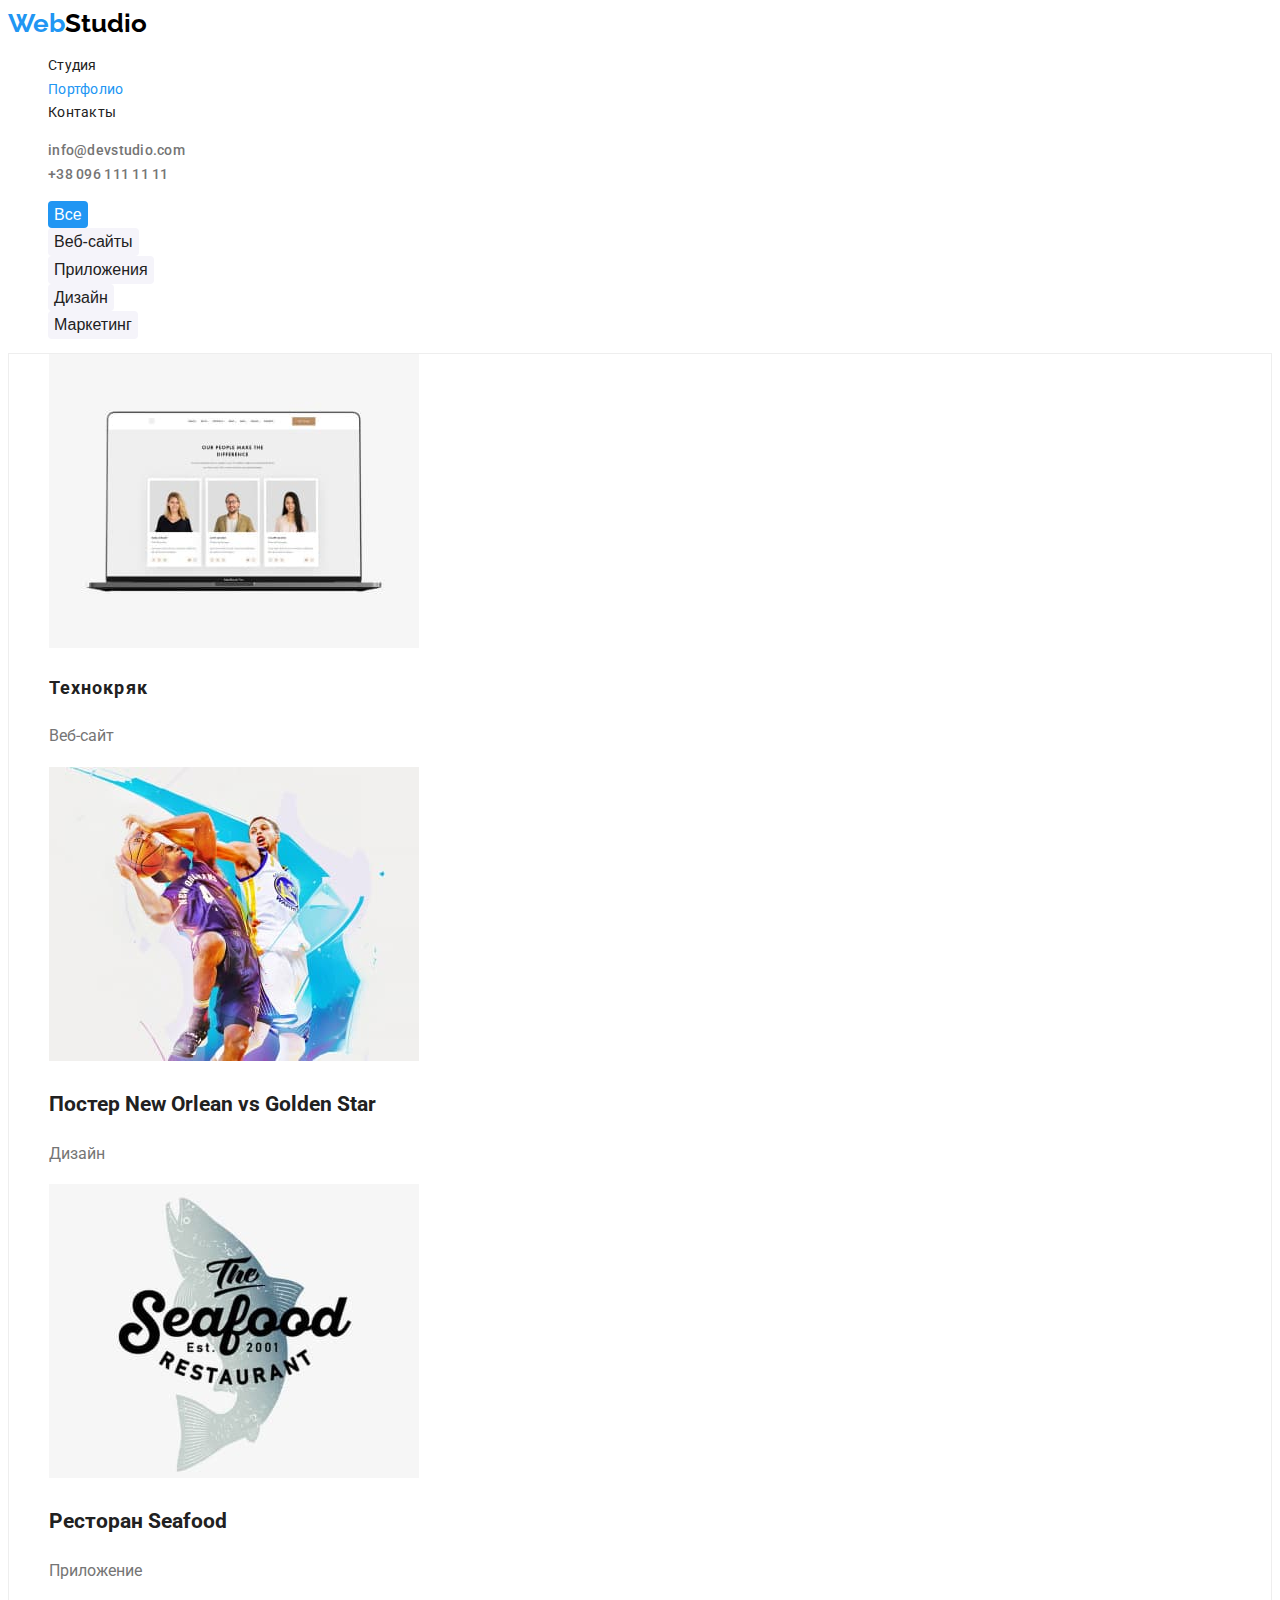
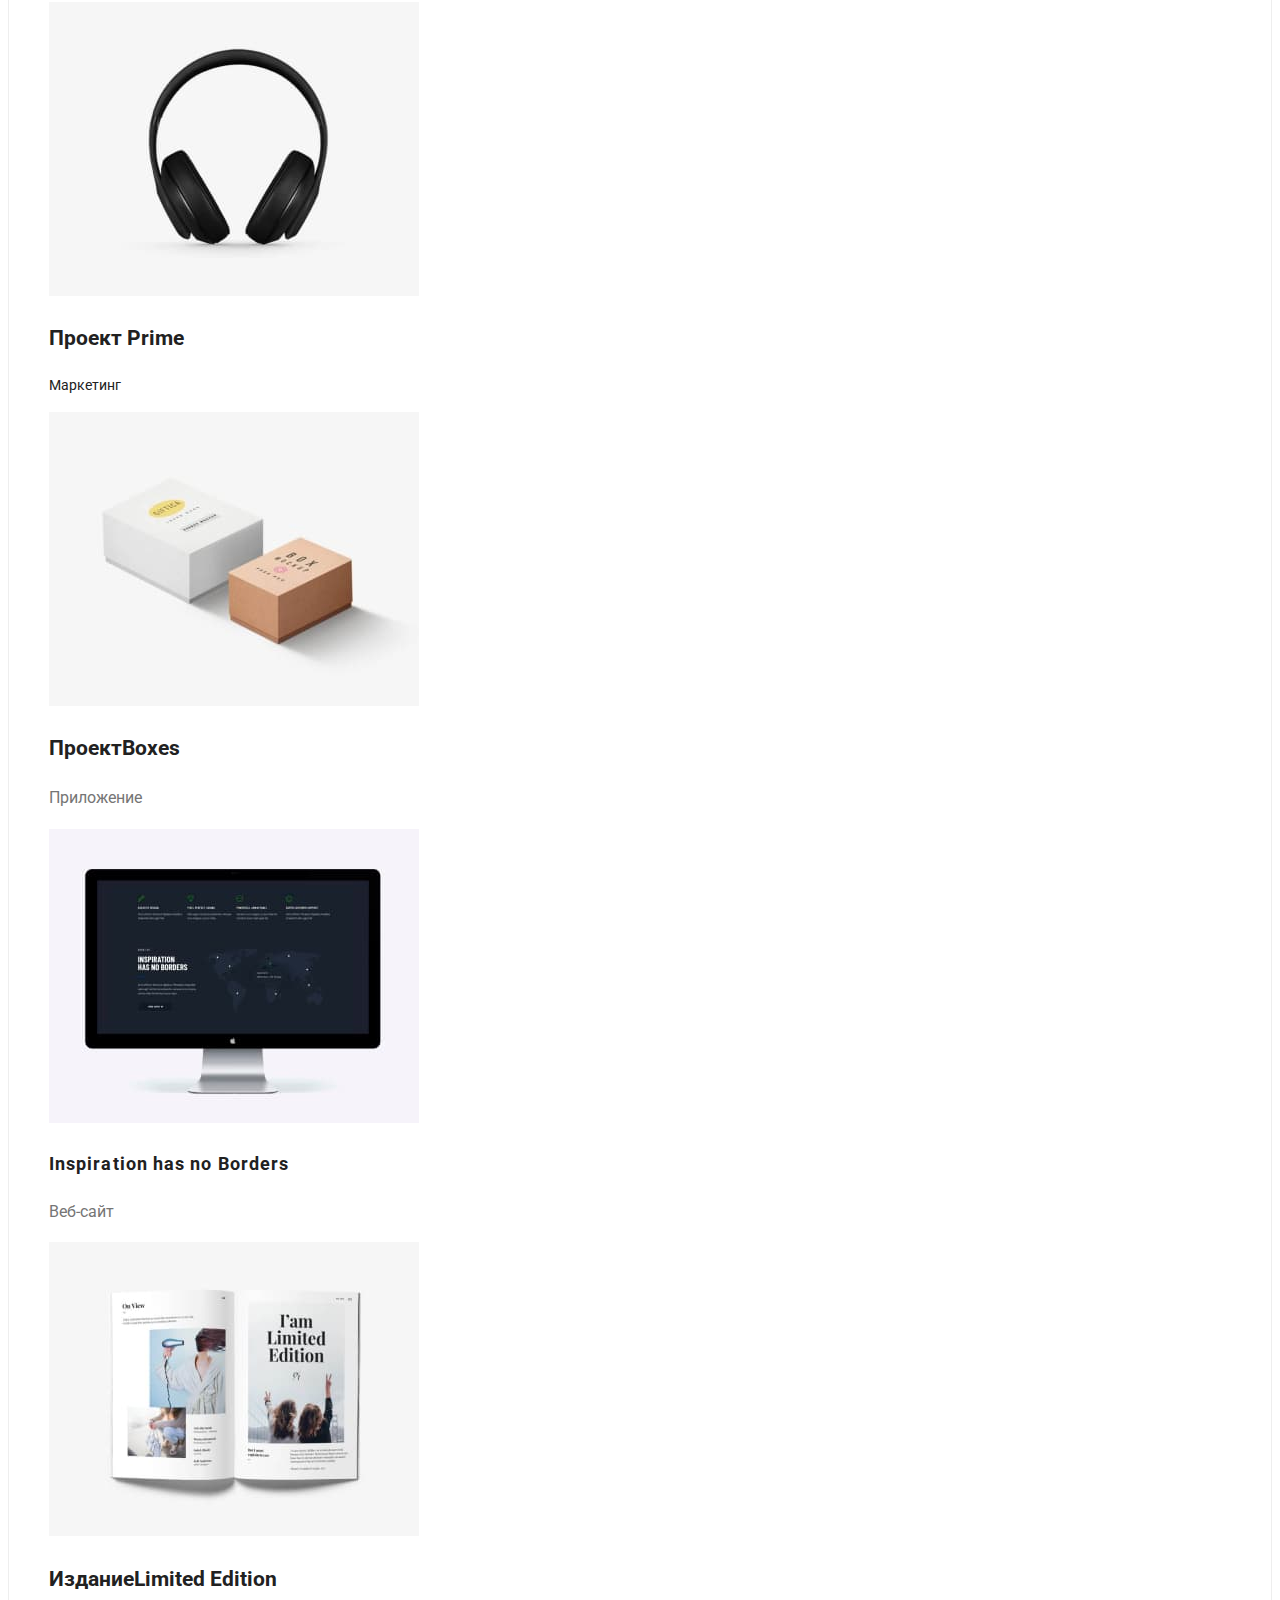
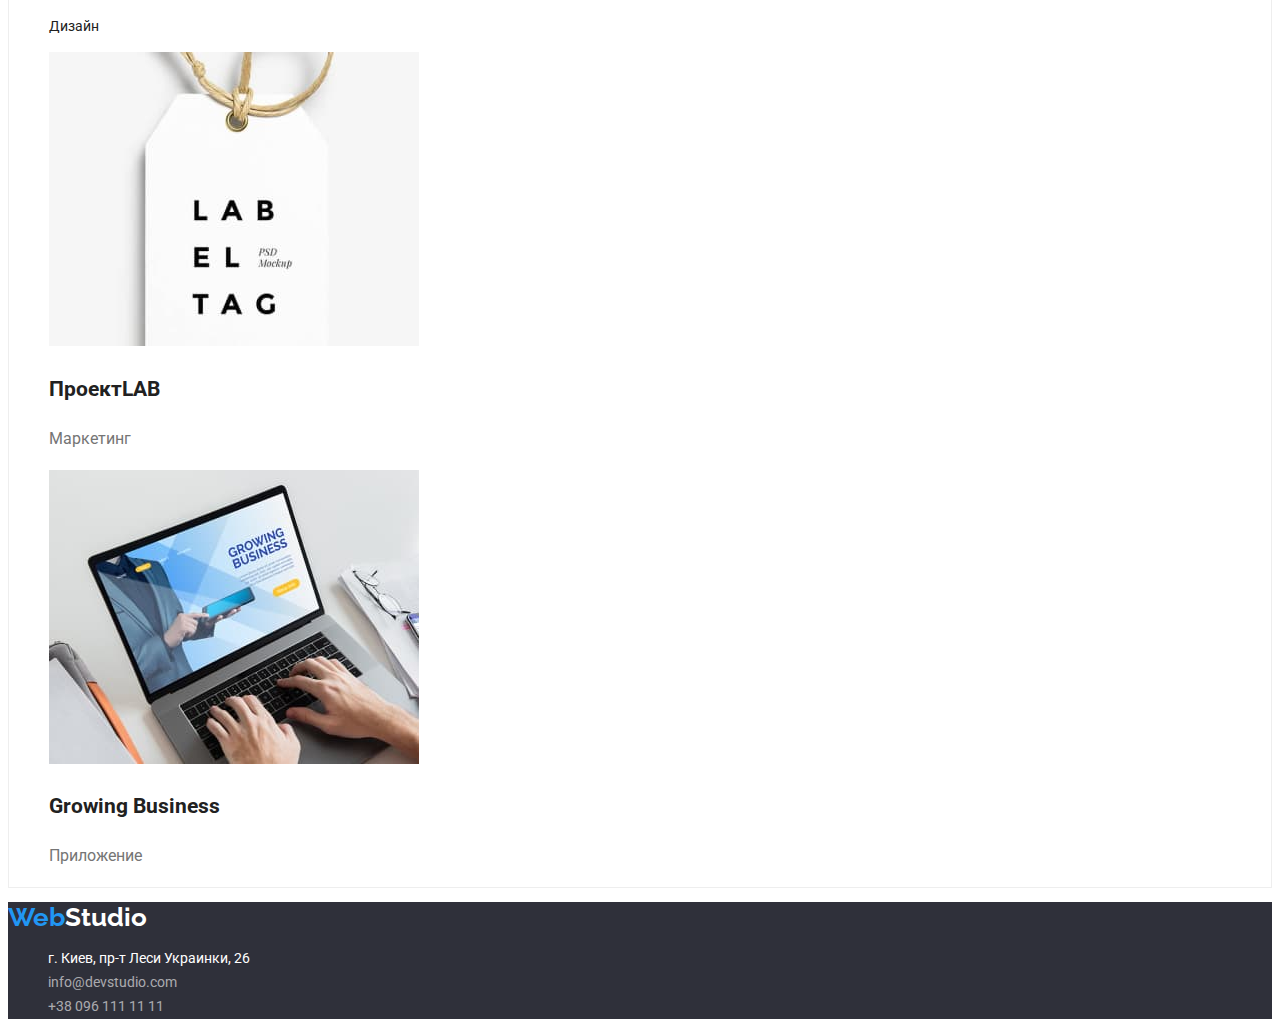
==== commit 0b4a0374: "p21" ====
--- a/portfolio.html
+++ b/portfolio.html
@@ -17,7 +17,7 @@
             <a class="header-logo" lang="en" href="#">
                 <span class="logo-part" lang="en">Web</span>Studio
             </a>
-            <ul class="nav-list">
+            <ul class="nav-list list">
                 <li class="nav-item">
                     <a class="nav-link" href="./index.html">
                         Студия
@@ -147,13 +147,13 @@
         </section>
     </main>
     <footer class="footer">
-        <a class="-footer-logo" lang="en" href="#">
+        <a class="footer-logo" lang="en" href="#">
             <span class="footer-logo-part logo-part" lang="en">Web</span>Studio
         </a>
         <address class="footer-address">
             <ul class="address-list list">
                 <li class="address-item">
-                    <a class="address-link" href="https://goo.gl/maps/qqfPJEeKQyeXZiAr5">
+                    <a class="address-link map" href="https://goo.gl/maps/qqfPJEeKQyeXZiAr5">
                         г. Киев, пр-т Леси Украинки, 26
                     </a>
                 </li>
--- a/css/style.css
+++ b/css/style.css
@@ -10,6 +10,7 @@
 normal = 400
 container(Studio) wigth 1700+30px
 pading l+r = 15px
+
 */
 /* ------- */
 :root {
@@ -18,11 +19,13 @@
   --accent-color: #2196f3;
   --first-btn-color: #f5f4fa;
   --main-light-color: #ffffff;
+  --primary-bg-color: #2f303a;
+  --logo-text-color: #000000;
+  --border-line-color: #eeeeee;
 }
 body {
   background-color: var(--main-light-color);
   font-family: 'Roboto', sans-serif;
-  letter-spacing: 0.03em;
   font-size: 14px;
   line-height: 1.7;
 }
@@ -37,64 +40,59 @@
   text-align: center;
 }
 .link.contact:hover,
-.link.contact:focus {
+.link.contact:focus,
+.nav-link:hover,
+.nav-link:focus,
+.contact:hover,
+.contact:focus,
+.nav-link.current,
+.logo-part {
   color: var(--accent-color);
 }
-.btn {
-  color: var(--title-text-color);
-  background-color: var(--first-btn-color);
-  font-family: inherit;
-  font-size: 16px;
-  line-height: 1.6;
-  padding: 6px 22px;
-  border-radius: 4px;
-  border: transparent;
-  cursor: pointer;
-}
 /* header start */
-.logo {
-  color: #000000;
+.header-logo,
+.footer-logo {
+  color: var(--logo-text-color);
   font-family: 'Raleway', sans-serif;
   font-weight: 700;
   font-size: 26px;
   line-height: 1.2;
   text-decoration: none;
 }
-.logo-part {
-  color: var(--accent-color);
+.header-contacts-link {
+  font-weight: 500;
+  line-height: 1.14;
+  letter-spacing: 0.02em;
+  color: #757575;
 }
-.site-nav .link {
+.nav-link {
   color: var(--title-text-color);
-  font-size: 14px;
   line-height: 1.14;
   letter-spacing: 0.02em;
   text-decoration: none;
 }
-.site-nav .link.current,
-.btn-current {
-  color: var(--accent-color);
-}
-.site-nav .link:hover,
-.site-nav .link:focus {
-  color: var(--accent-color);
-}
-.contacts .link {
+.header-contacts-link {
   color: var(--primary-text-color);
   text-decoration: none;
+  line-height: 1.14;
+  letter-spacing: 0.02em;
+  font-weight: 500;
 }
 /* Hero sect start */
-.hero .title {
+.hero {
+  background-color: var(--primary-bg-color);
+}
+.hero-title {
   font-weight: 900;
   font-size: 44px;
   line-height: 1.4;
   letter-spacing: 0.06em;
   text-transform: uppercase;
   text-align: center;
-  color: #ffffff;
-  background-color: var(--title-text-color);
+  color: var(--main-light-color);
 }
-.hero .btn {
-  color: #ffffff;
+.hero-btn {
+  color: var(--main-light-color);
   background-color: var(--accent-color);
   font-weight: 700;
   font-size: 16px;
@@ -103,77 +101,83 @@
   text-align: center;
 }
 /* Benefits */
-.benefits .title {
+.benefits-subtitle {
   color: var(--title-text-color);
   font-weight: 700;
-  font-size: 14px;
   line-height: 1.14;
   text-transform: uppercase;
 }
-.benefits .inform {
+.benefits-info {
   color: var(--primary-text-color);
-  font-size: 14px;
-  line-height: 1.7;
 }
 /* Our-team */
 .our-team {
   background: #f5f4fa;
 }
-.our-team .title {
+.team-name {
   color: var(--title-text-color);
   font-weight: 500;
   font-size: 16px;
   line-height: 1.18;
 }
-.our-team .inform {
+.team-positions {
   color: var(--primary-text-color);
   font-size: 16px;
   line-height: 1.18;
 }
-/* Menu */
+/* filter */
 
-.menu-list .btn {
+.filter-btn {
   color: var(--title-text-color);
-  background-color: #f5f4fa;
+  background-color: var(--first-btn-color);
+  font-weight: 500;
+  font-size: 16px;
+  line-height: 1.6;
+  border: transparent;
+  border-radius: 4px;
+  cursor: pointer;
 }
-.menu-list .btn:hover,
-.menu-list .btn:focus {
-  color: #ffffff;
+.filter-btn:hover,
+.filter-btn:focus,
+.btn-current {
+  color: var(--main-light-color);
   background-color: var(--accent-color);
 }
-/* Catalog */
-.catalog a {
+/* Portfolio */
+.portfolio-link {
+  font-style: inherit;
   text-decoration: none;
+  color: var(--title-text-color);
 }
-.catalog .title {
-  color: var(--title-text-color);
+.portfolio-title {
   font-weight: 700;
   font-size: 18px;
   line-height: 2;
   letter-spacing: 0.06em;
 }
-.catalog .inform {
+.portfolio-info {
   color: var(--primary-text-color);
   font-size: 16px;
   line-height: 1.8;
 }
-.catalog-list .item {
-  background: #ffffff;
-  border: 1px solid #eeeeee;
+.portfolio-list {
+  background: var(--main-light-color);
+  border: 1px solid var(--border-line-color);
 }
 /* Footer */
-.page-footer {
-  background: #2f303a;
+.footer {
+  background: var(--primary-bg-color);
 }
-.address .link {
-  font-style: normal;
-  font-weight: 400;
-  font-size: 14px;
-  line-height: 1.7;
+.footer-address {
+  font-style: inherit;
+}
+.address-link {
   text-decoration: none;
   color: rgba(255, 255, 255, 0.6);
 }
-.page-footer .logo {
-  color: #fff;
-  background-color: #2f303a;
+.footer-logo,
+.address-link.map {
+  text-decoration: none;
+  color: var(--main-light-color);
+  background-color: var(--second-bg-color);
 }
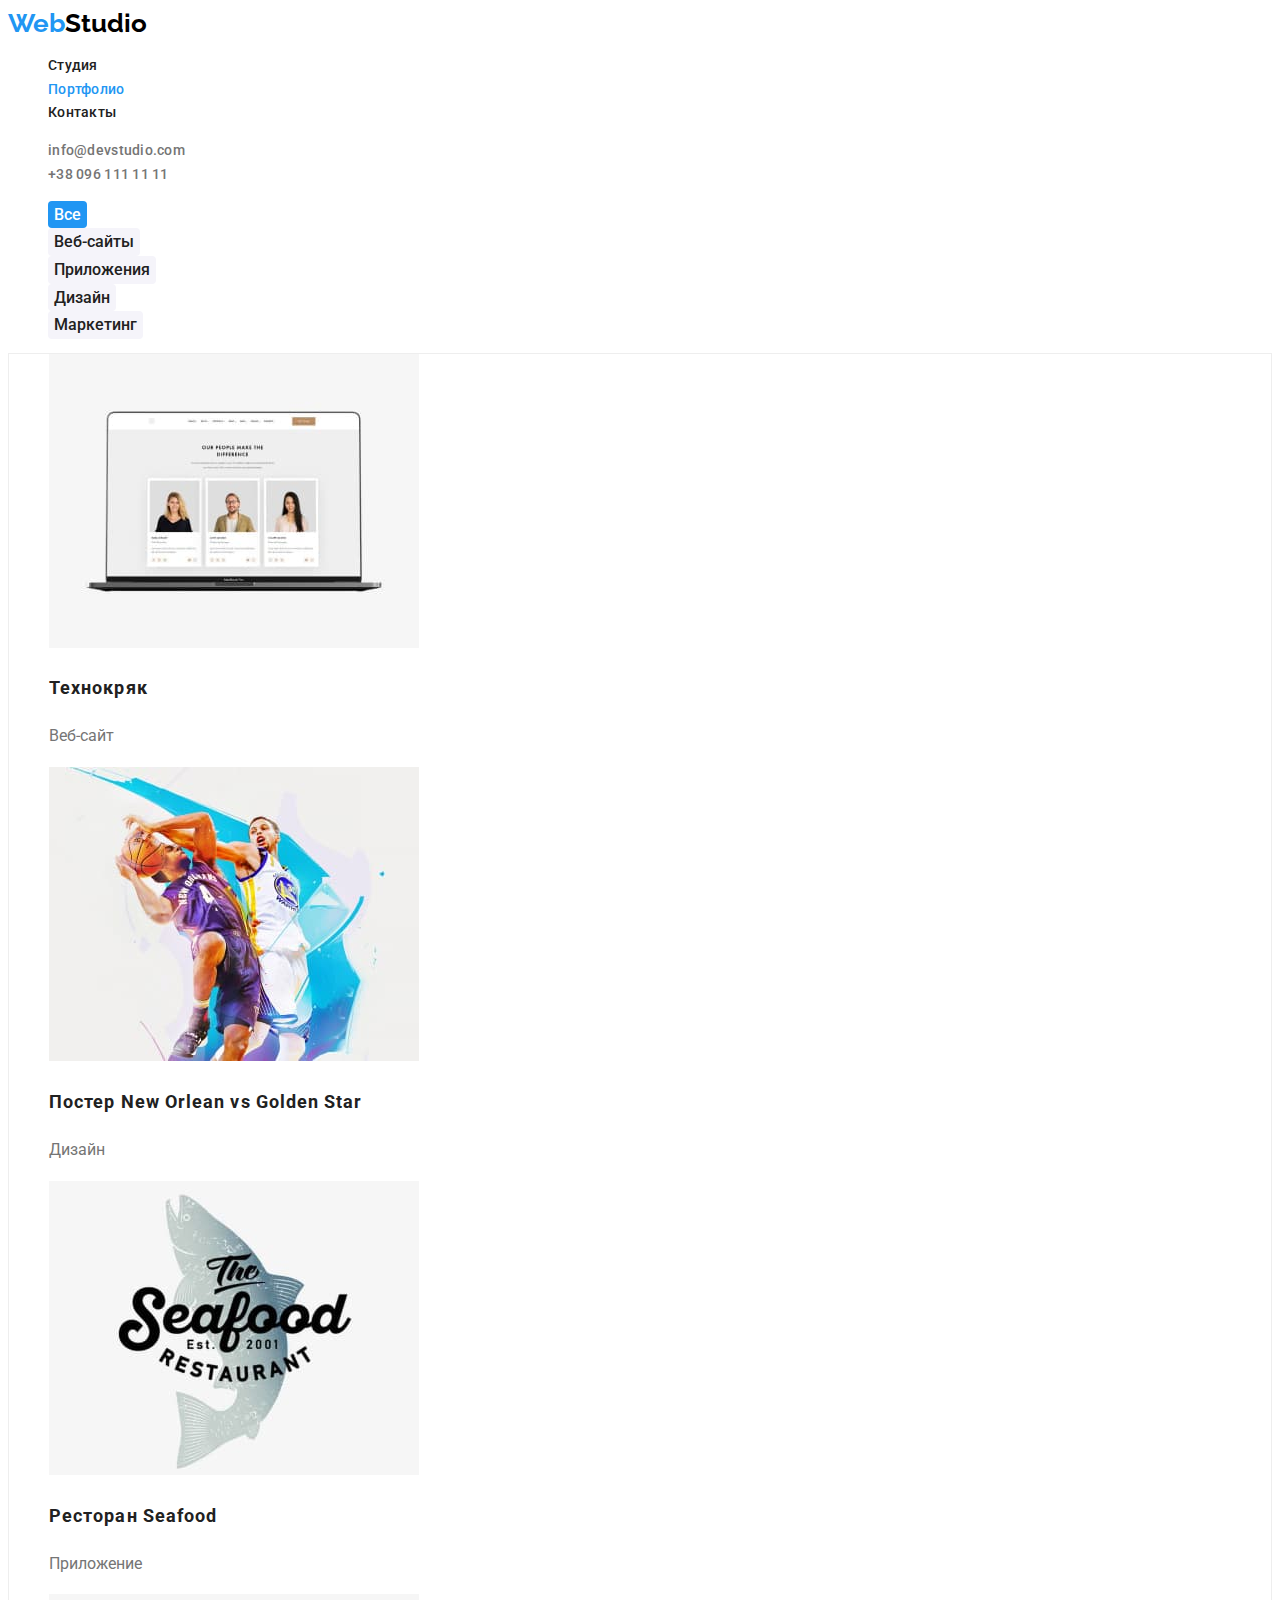
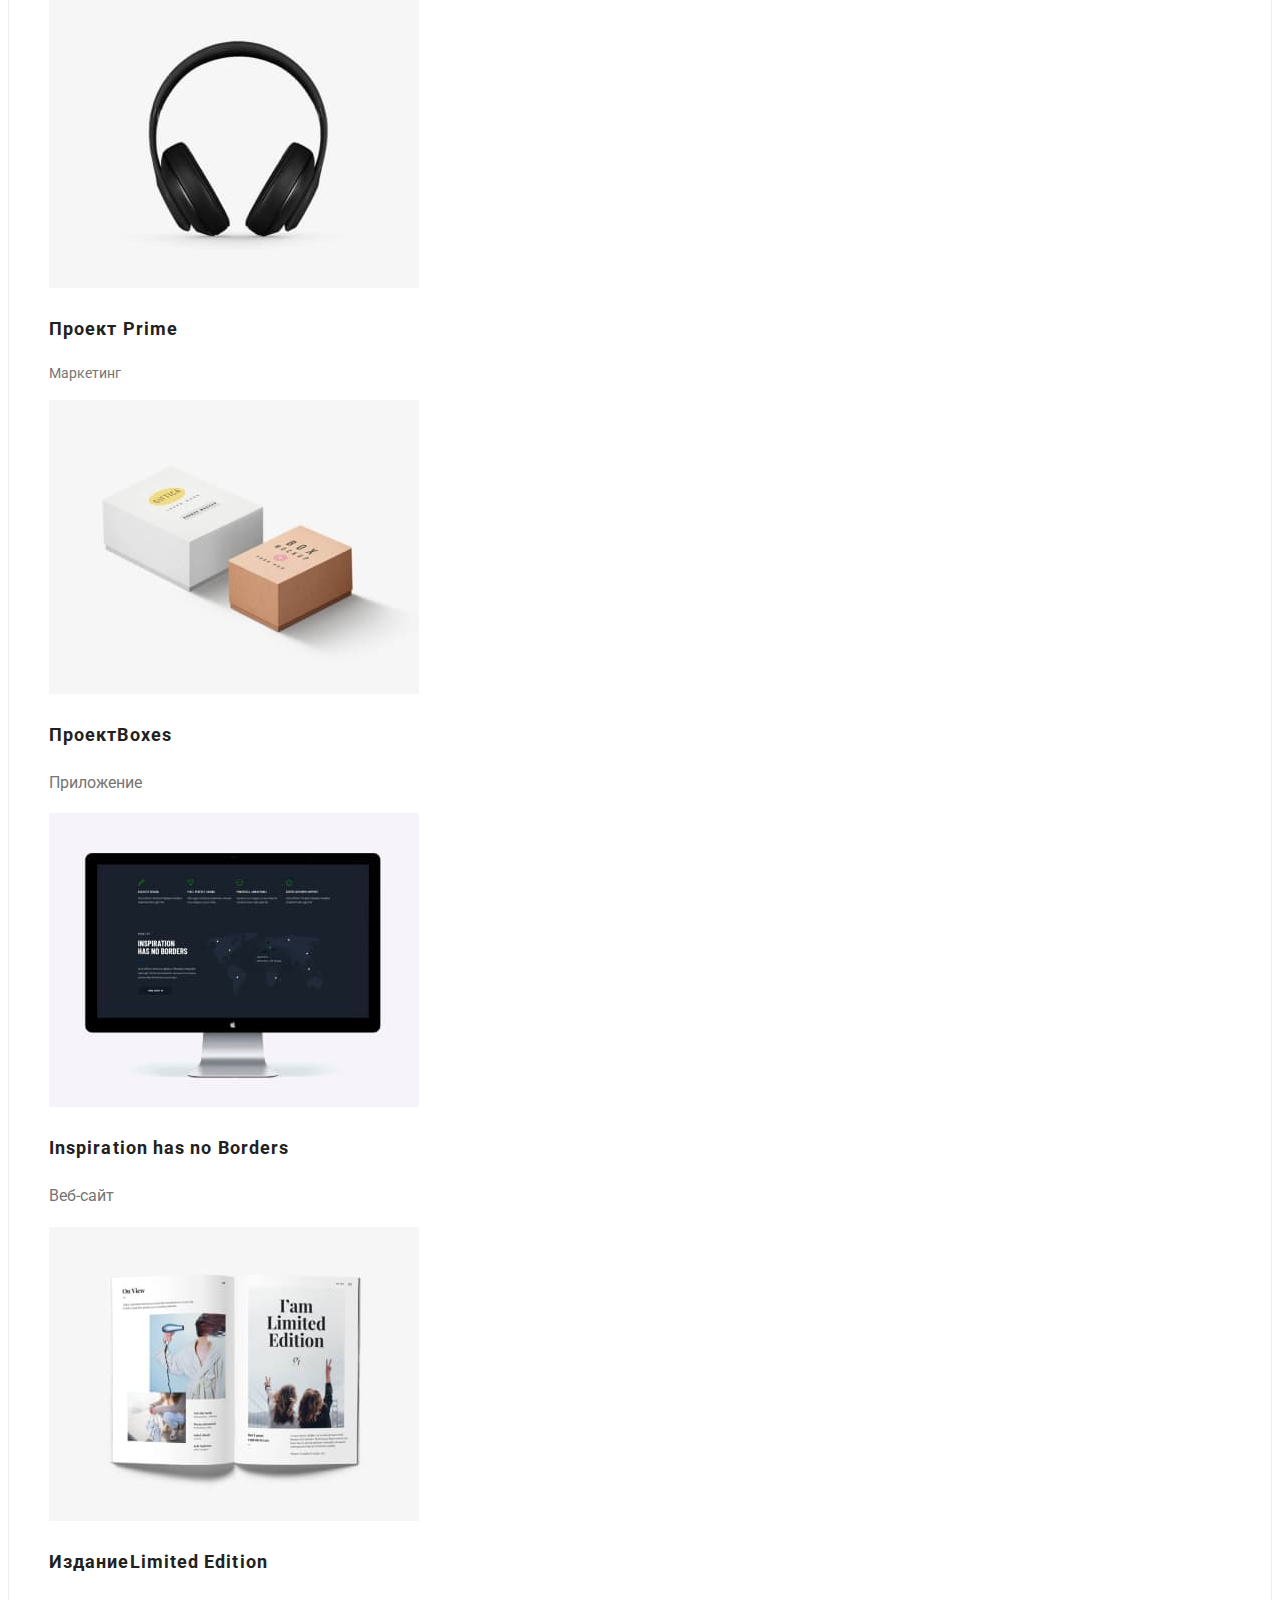
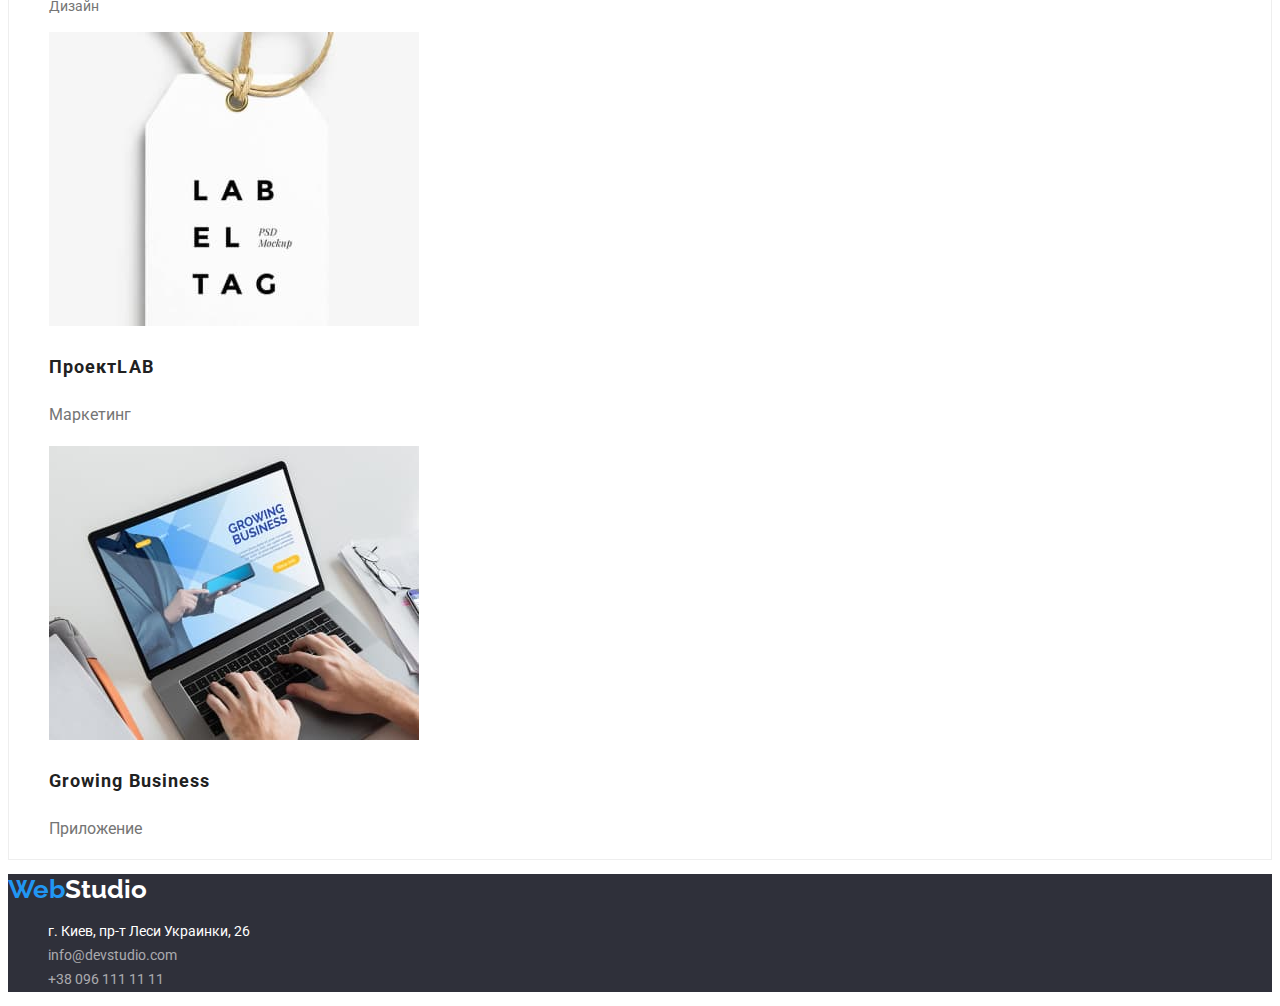
==== commit 8afa5126: "p23" ====
--- a/portfolio.html
+++ b/portfolio.html
@@ -19,17 +19,17 @@
             </a>
             <ul class="nav-list list">
                 <li class="nav-item">
-                    <a class="nav-link" href="./index.html">
+                    <a class="nav-link weight color" href="./index.html">
                         Студия
                     </a>
                 </li>
                 <li class="nav-item"-nav>
-                    <a class="nav-link current" href="./portfolio.html">
+                    <a class="nav-link weight color current" href="./portfolio.html">
                         Портфолио
                     </a>
                 </li>
                 <li class="nav-item">
-                    <a class="nav-link" href="#">
+                    <a class="nav-link weight color" href="#">
                         Контакты
                     </a>
                 </li>
@@ -37,12 +37,12 @@
         </nav>
         <ul class="header-contacts list">
             <li class="header-contacts-item">
-                <a class="header-contacts-link contact" href="mailto:info@devstudio.com">
+                <a class="header-contacts-link contact weight" href="mailto:info@devstudio.com">
                     info@devstudio.com
                 </a>
             </li>
             <li class="header-contacts-item">
-                <a class="header-contacts-link contact" href="tel:+380961111111">
+                <a class="header-contacts-link contact weight" href="tel:+380961111111">
                     +38 096 111 11 11
                 </a>
             </li>
@@ -50,31 +50,31 @@
     </header>
     <main>
         <section class="catalog">
-            <h1 hidden class="catalog-title section-title" lang="en">
+            <h1 hidden class="catalog-title section-title color" lang="en">
                 Catalog
             </h1>
             <ul class="filter-list list">
                 <li class="filter-item">
-                    <button type="button" class="filter-btn btn-current">
+                    <button type="button" class="filter-btn weight btn-current color">
                         Все
                     </button>
                 </li>
                 <li class="filter-item">
-                    <button type="button" class="filter-btn">
+                    <button type="button" class="filter-btn weight color">
                         Веб-сайты
                     </button>
                 <li class="filter-item">
-                    <button type="button" class="filter-btn">
+                    <button type="button" class="filter-btn weight color">
                         Приложения
                     </button>
                 </li>
                 <li class="filter-item">
-                    <button type="button" class="filter-btn">
+                    <button type="button" class="filter-btn weight color">
                         Дизайн
                     </button>
                 </li>
                 <li class="filter-item">
-                    <button type="button" class="filter-btn">
+                    <button type="button" class="filter-btn weight color">
                         Маркетинг
                     </button>
                 </li>
@@ -83,63 +83,63 @@
                 <li class="portfolio-item">
                     <a class="portfolio-link" href="">
                         <img class="portfolio-img" src="./images/portfolio/catalog_img1.jpg" alt="страница_веб-сайта" width="370">
-                        <h2 class="portfolio-title">Технокряк</h2>
+                        <h2 class="portfolio-subtitle color">Технокряк</h2>
                         <p class="portfolio-info">Веб-сайт</p>
                     </a>
                 </li>
                 <li class="portfolio-item">
                     <a class="portfolio-link" href="">
                         <img class="portfolio-img" src="./images/portfolio/catalog_img2.jpg" alt="баскетбол" width="370">
-                        <h2 class="portfolio-subtitle">Постер <span lang="en">New Orlean vs Golden Star</span></h2>
+                        <h2 class="portfolio-subtitle color">Постер <span lang="en">New Orlean vs Golden Star</span></h2>
                         <p class="portfolio-info">Дизайн</p>
                     </a>
                 </li>
                 <li class="portfolio-item">
                     <a class="portfolio-link" href="">
                         <img class="portfolio-img" src="./images/portfolio/catalog_img3.jpg" alt="лого-рыба" width="370">
-                        <h2 class="portfolio-subtitle">Ресторан <span lang="en">Seafood</span></h2>
+                        <h2 class="portfolio-subtitle color">Ресторан <span lang="en">Seafood</span></h2>
                         <p class="portfolio-info">Приложение</p>
                     </a>
                 </li>
                 <li class="portfolio-item">
                     <a class="portfolio-link" href="">
                         <img class="portfolio-img" src="./images/portfolio/catalog_img4.jpg" alt="наушники" width="370">
-                        <h2 class="portfolio-subtitle">Проект <span lang="en">Prime</span></h2>
+                        <h2 class="portfolio-subtitle color">Проект <span lang="en">Prime</span></h2>
                         <p class="portfolio-inform">Маркетинг</p>
                     </a>
                 </li>
                 <li class="portfolio-item">
                     <a class="portfolio-link" href="">
                         <img class="portfolio-img" src="./images/portfolio/catalog_img5.jpg" alt="коробки" width="370">
-                        <h2 class="portfolio-subtitle">Проект<span lang="en">Boxes</span></h2>
+                        <h2 class="portfolio-subtitle color">Проект<span lang="en">Boxes</span></h2>
                         <p class="portfolio-info">Приложение</p>
                     </a>
                 </li>
                 <li class="portfolio-item">
                     <a class="portfolio-link" href="">
                         <img class="portfolio-img" src="./images/portfolio/catalog_img6.jpg" alt="страница_веб-сайта" width="370">
-                        <h2 class="portfolio-title" lang="en">Inspiration has no Borders</h2>
+                        <h2 class="portfolio-subtitle color" lang="en">Inspiration has no Borders</h2>
                         <p class="portfolio-info">Веб-сайт</p>
                     </a>
                 </li>
                 <li class="portfolio-item">
                     <a class="portfolio-link" href="">
                         <img class="portfolio-img" src="./images/portfolio/catalog_img7.jpg" alt="журнал" width="370">
-                        <h2 class="portfolio-subtitle">Издание<span lang="en">Limited Edition</span></h2>
+                        <h2 class="portfolio-subtitle color">Издание<span lang="en">Limited Edition</span></h2>
                         <p class="portfolio-inform">Дизайн</p>
                     </a>
                 </li>
                 <li class="portfolio-item">
                     <a class="portfolio-link" href="">
                         <img class="portfolio-img" src="./images/portfolio/catalog_img8.jpg" alt="етикетка" width="370">
-                        <h2 class="portfolio-subtitle">Проект<span lang="en">LAB</span></h2>
+                        <h2 class="portfolio-subtitle color">Проект<span lang="en">LAB</span></h2>
                         <p class="portfolio-info">Маркетинг</p>
                     </a>
                 </li>
                 <li class="portfolio-item">
                     <a class="portfolio-link" href="">
                         <img class="portfolio-img" src="./images/portfolio/catalog_img9.jpg" alt="работа_с_ПК" width="370">
-                        <h2 class="portfolio-subtitle" lang="en">Growing Business</h2>
+                        <h2 class="portfolio-subtitle color" lang="en">Growing Business</h2>
                         <p class="portfolio-info">Приложение</p>
                     </a>
                 </li>
--- a/css/style.css
+++ b/css/style.css
@@ -24,6 +24,7 @@
   --border-line-color: #eeeeee;
 }
 body {
+  color: var(--primary-text-color);
   background-color: var(--main-light-color);
   font-family: 'Roboto', sans-serif;
   font-size: 14px;
@@ -33,7 +34,6 @@
   list-style: none;
 }
 .section-title {
-  color: var(--title-text-color);
   font-weight: 700;
   font-size: 36px;
   line-height: 1.25;
@@ -49,115 +49,126 @@
 .logo-part {
   color: var(--accent-color);
 }
-/* header start */
+.color {
+  color: var(--title-text-color);
+}
+.hero-btn,
+.filter-btn {
+  font-family: inherit;
+  cursor: pointer;
+}
+.footer-logo,
+.address-link.map,
+.hero-title {
+  color: var(--main-light-color);
+}
+.header-contacts-link,
+.portfolio-link {
+  color: inherit;
+}
+.hero-title,
+.hero-btn,
+.portfolio-subtitle {
+  letter-spacing: 0.06em;
+}
+.hero-title,
+.benefits-subtitle {
+  text-transform: uppercase;
+}
+.nav-link,
+.header-contacts-link {
+  line-height: 1.14;
+  letter-spacing: 0.02em;
+  text-decoration: none;
+}
+.hero,
+.footer {
+  background-color: var(--primary-bg-color);
+}
+.our-team,
+.filter-btn {
+  background: var(--first-btn-color);
+}
+
+.weight {
+  font-weight: 500;
+}
+.filter-btn:hover,
+.filter-btn:focus,
+.btn-current,
+.hero-btn,
+.hero-btn {
+  color: var(--main-light-color);
+  background-color: var(--accent-color);
+}
+.footer-logo,
+.address-link.map,
+.address-link,
+.footer-address,
+.portfolio-link,
+.style {
+  text-decoration: none;
+  font-style: inherit;
+}
+.team-positions,
+.team-name,
+.filter-btn,
+.portfolio-info {
+  font-size: 16px;
+}
+/* header */
 .header-logo,
 .footer-logo {
-  color: var(--logo-text-color);
   font-family: 'Raleway', sans-serif;
   font-weight: 700;
   font-size: 26px;
   line-height: 1.2;
   text-decoration: none;
 }
-.header-contacts-link {
-  font-weight: 500;
-  line-height: 1.14;
-  letter-spacing: 0.02em;
-  color: #757575;
+.header-logo {
+  color: var(--logo-text-color);
 }
-.nav-link {
-  color: var(--title-text-color);
-  line-height: 1.14;
-  letter-spacing: 0.02em;
-  text-decoration: none;
-}
-.header-contacts-link {
-  color: var(--primary-text-color);
-  text-decoration: none;
-  line-height: 1.14;
-  letter-spacing: 0.02em;
-  font-weight: 500;
-}
+
 /* Hero sect start */
-.hero {
-  background-color: var(--primary-bg-color);
-}
+
 .hero-title {
   font-weight: 900;
   font-size: 44px;
   line-height: 1.4;
-  letter-spacing: 0.06em;
-  text-transform: uppercase;
   text-align: center;
-  color: var(--main-light-color);
 }
 .hero-btn {
-  color: var(--main-light-color);
-  background-color: var(--accent-color);
   font-weight: 700;
   font-size: 16px;
   line-height: 1.8;
-  letter-spacing: 0.06em;
-  text-align: center;
+  border: transparent;
 }
+
 /* Benefits */
 .benefits-subtitle {
-  color: var(--title-text-color);
   font-weight: 700;
   line-height: 1.14;
-  text-transform: uppercase;
 }
-.benefits-info {
-  color: var(--primary-text-color);
-}
+
 /* Our-team */
-.our-team {
-  background: #f5f4fa;
-}
+
+.team-positions,
 .team-name {
-  color: var(--title-text-color);
-  font-weight: 500;
-  font-size: 16px;
-  line-height: 1.18;
-}
-.team-positions {
-  color: var(--primary-text-color);
-  font-size: 16px;
   line-height: 1.18;
 }
 /* filter */
-
 .filter-btn {
-  color: var(--title-text-color);
-  background-color: var(--first-btn-color);
-  font-weight: 500;
-  font-size: 16px;
   line-height: 1.6;
   border: transparent;
   border-radius: 4px;
-  cursor: pointer;
-}
-.filter-btn:hover,
-.filter-btn:focus,
-.btn-current {
-  color: var(--main-light-color);
-  background-color: var(--accent-color);
 }
 /* Portfolio */
-.portfolio-link {
-  font-style: inherit;
-  text-decoration: none;
-  color: var(--title-text-color);
-}
-.portfolio-title {
+.portfolio-subtitle {
   font-weight: 700;
   font-size: 18px;
   line-height: 2;
-  letter-spacing: 0.06em;
 }
 .portfolio-info {
-  color: var(--primary-text-color);
-  font-size: 16px;
   line-height: 1.8;
 }
 .portfolio-list {
@@ -165,19 +176,6 @@
   border: 1px solid var(--border-line-color);
 }
 /* Footer */
-.footer {
-  background: var(--primary-bg-color);
-}
-.footer-address {
-  font-style: inherit;
-}
 .address-link {
-  text-decoration: none;
   color: rgba(255, 255, 255, 0.6);
 }
-.footer-logo,
-.address-link.map {
-  text-decoration: none;
-  color: var(--main-light-color);
-  background-color: var(--second-bg-color);
-}
